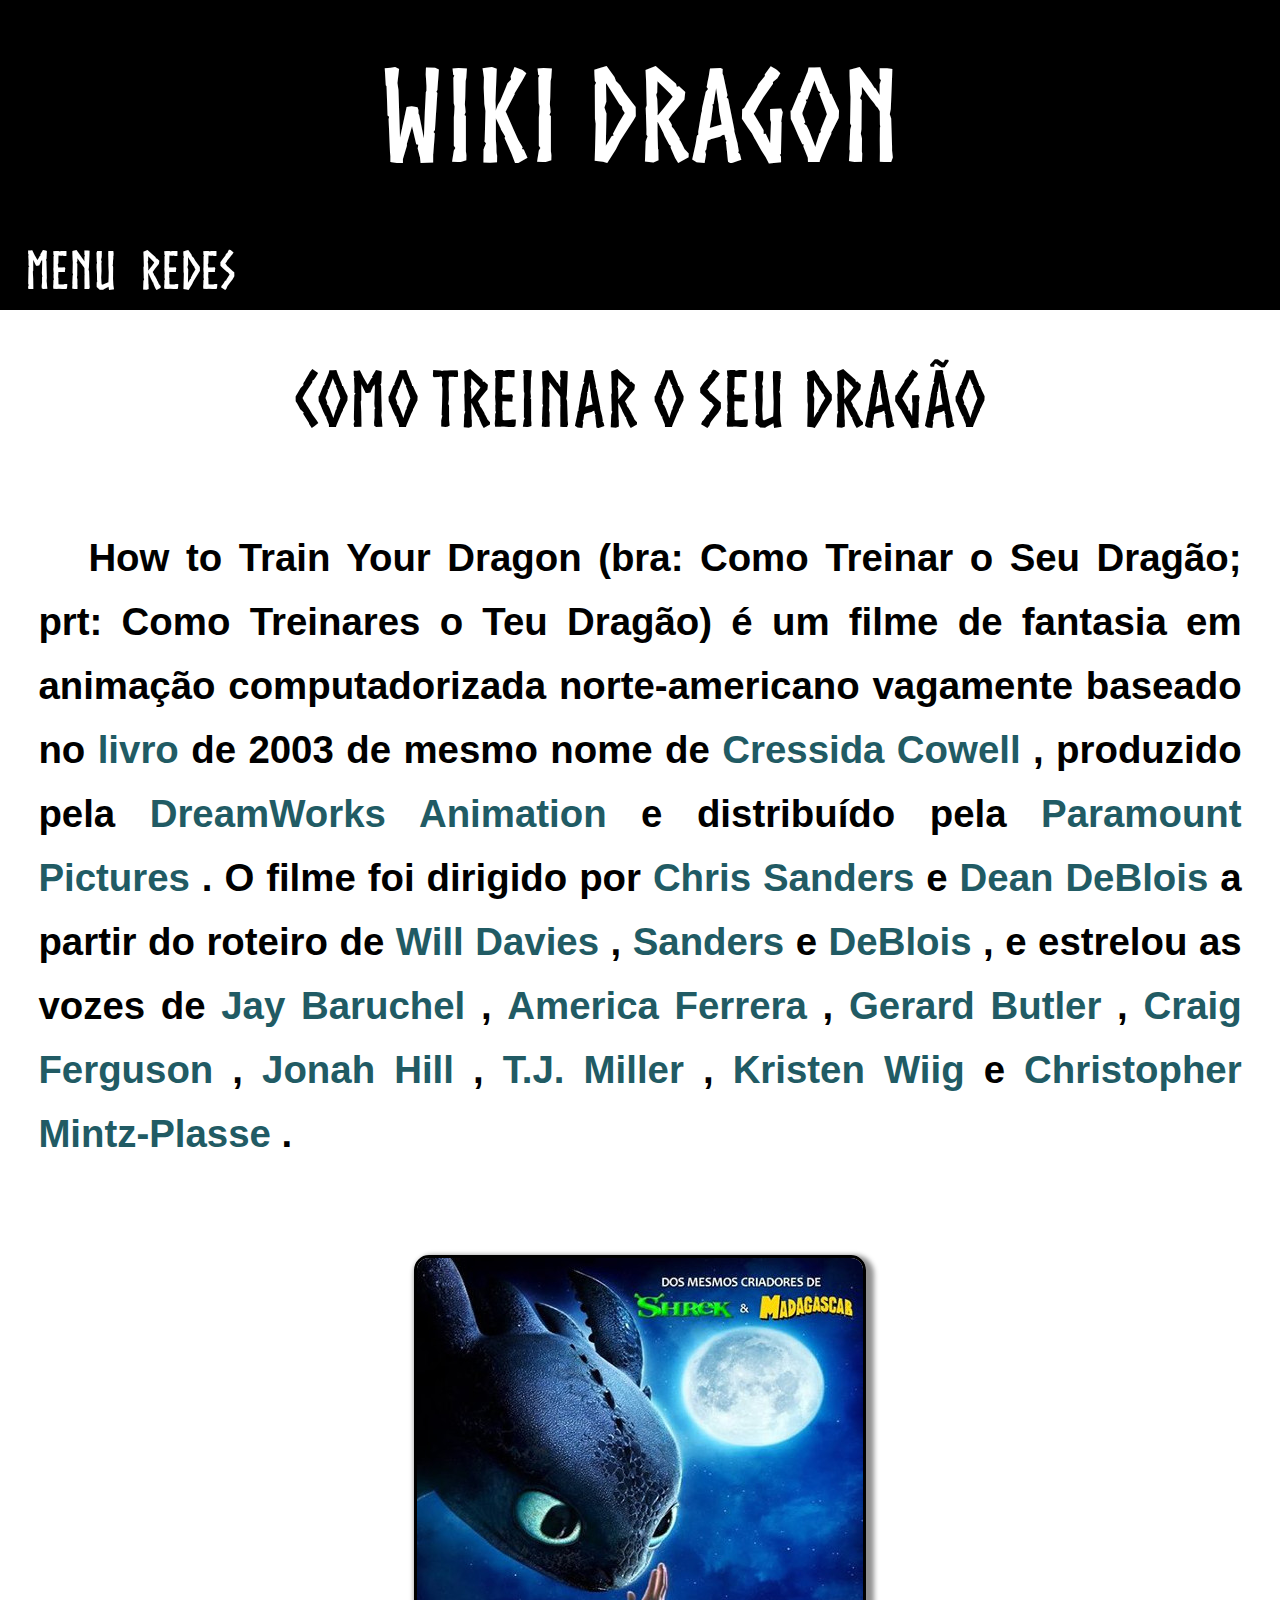
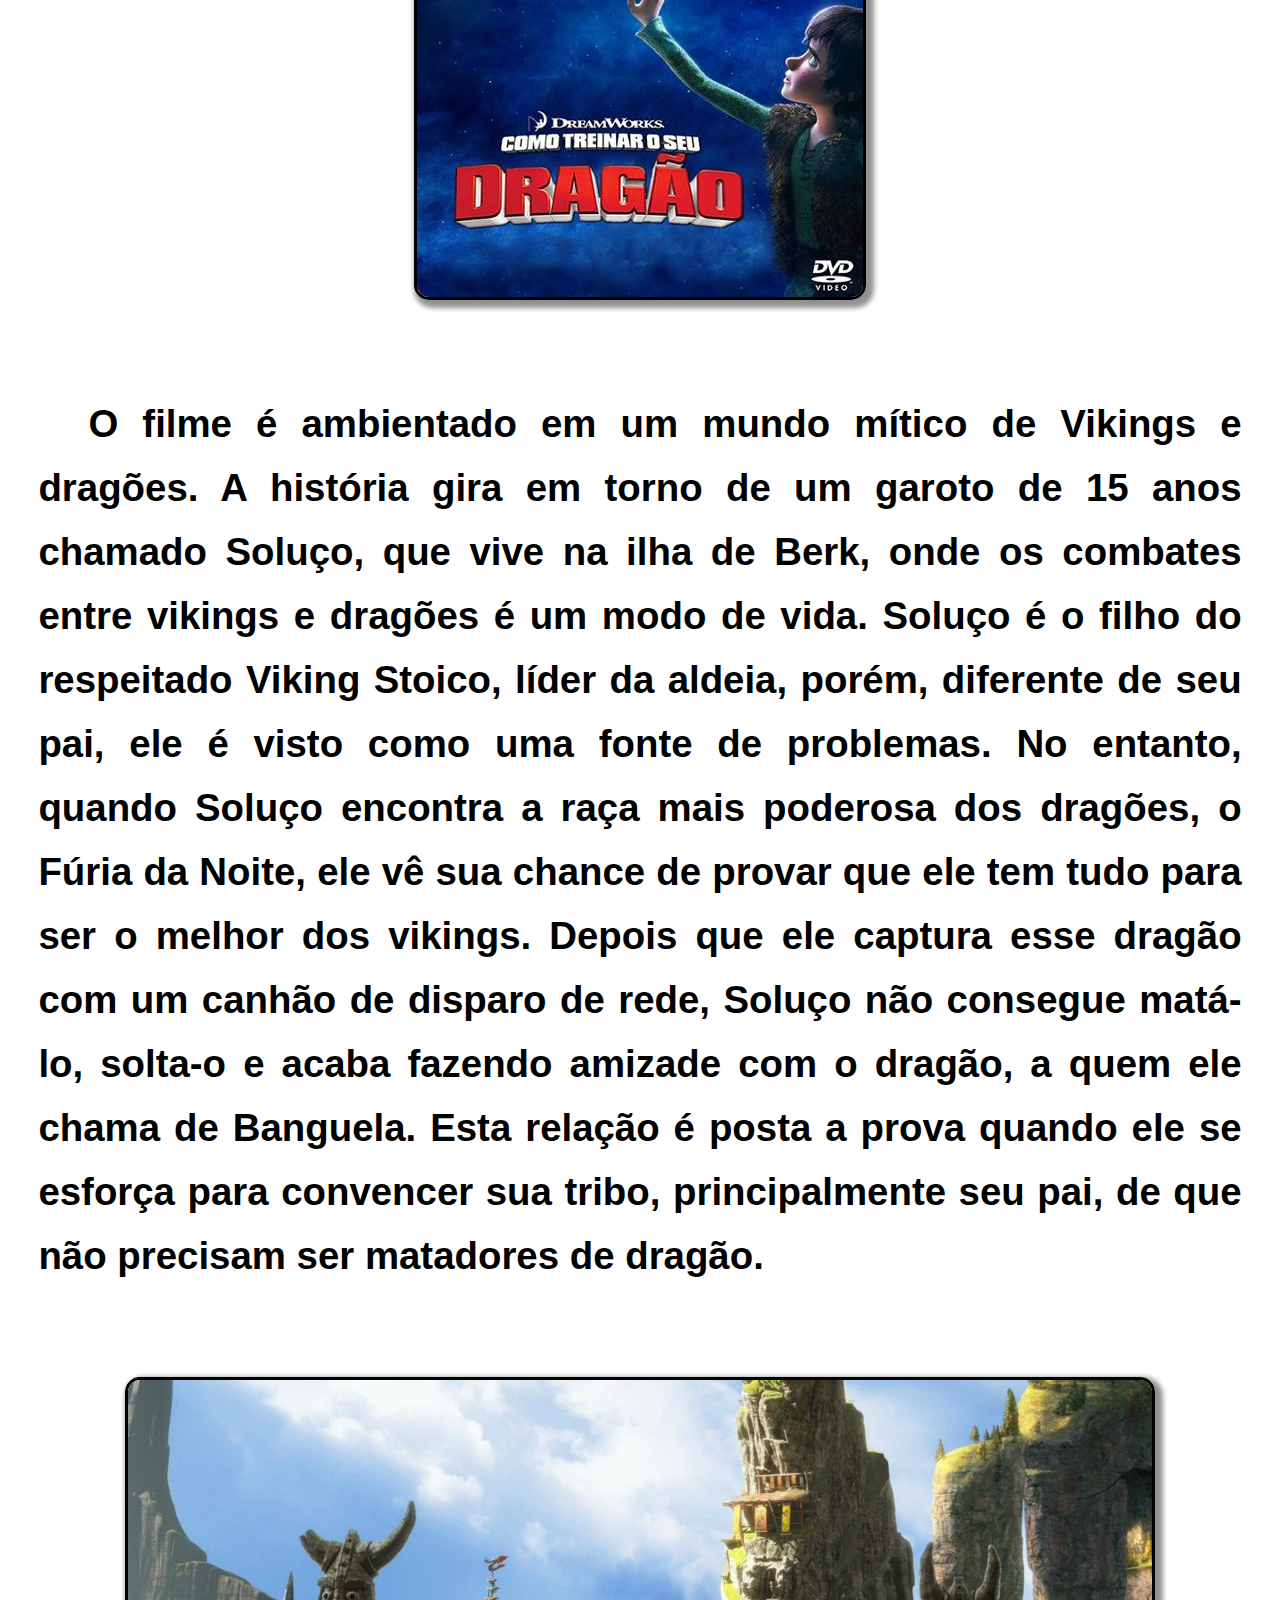
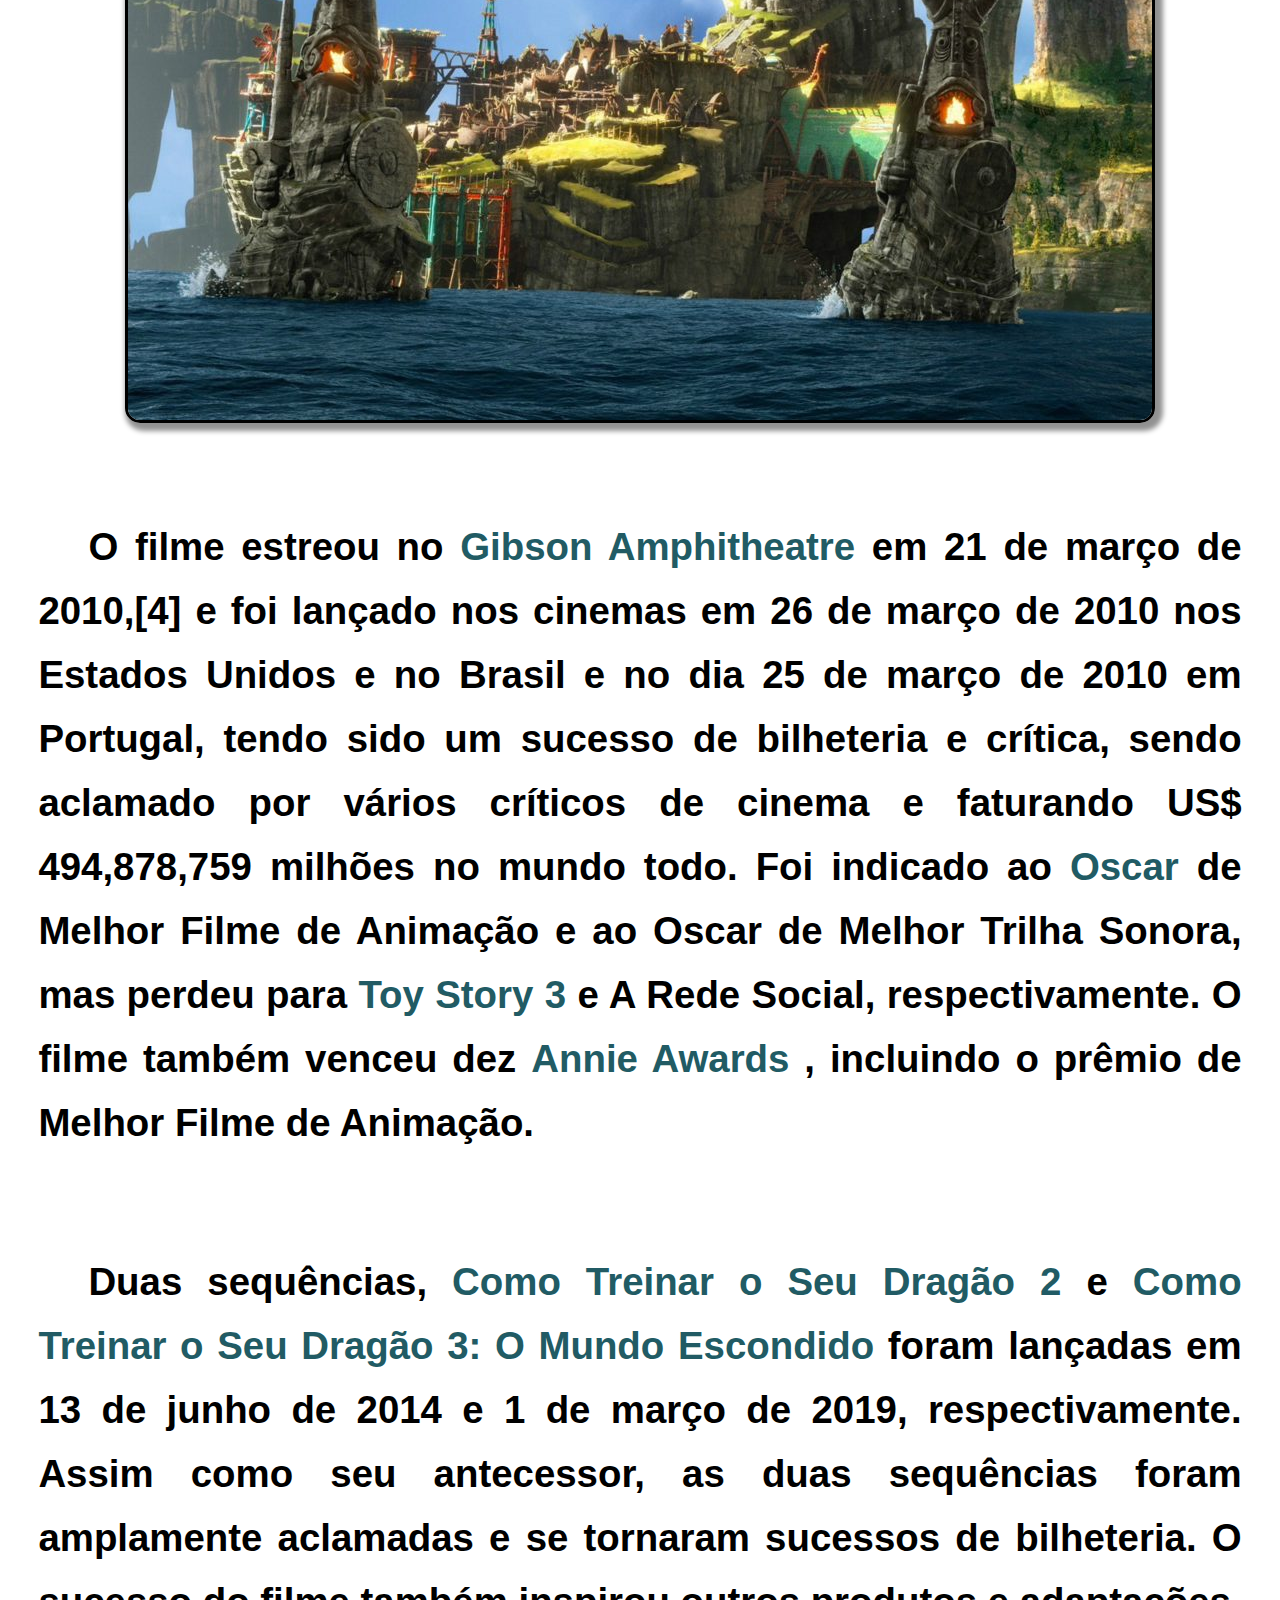
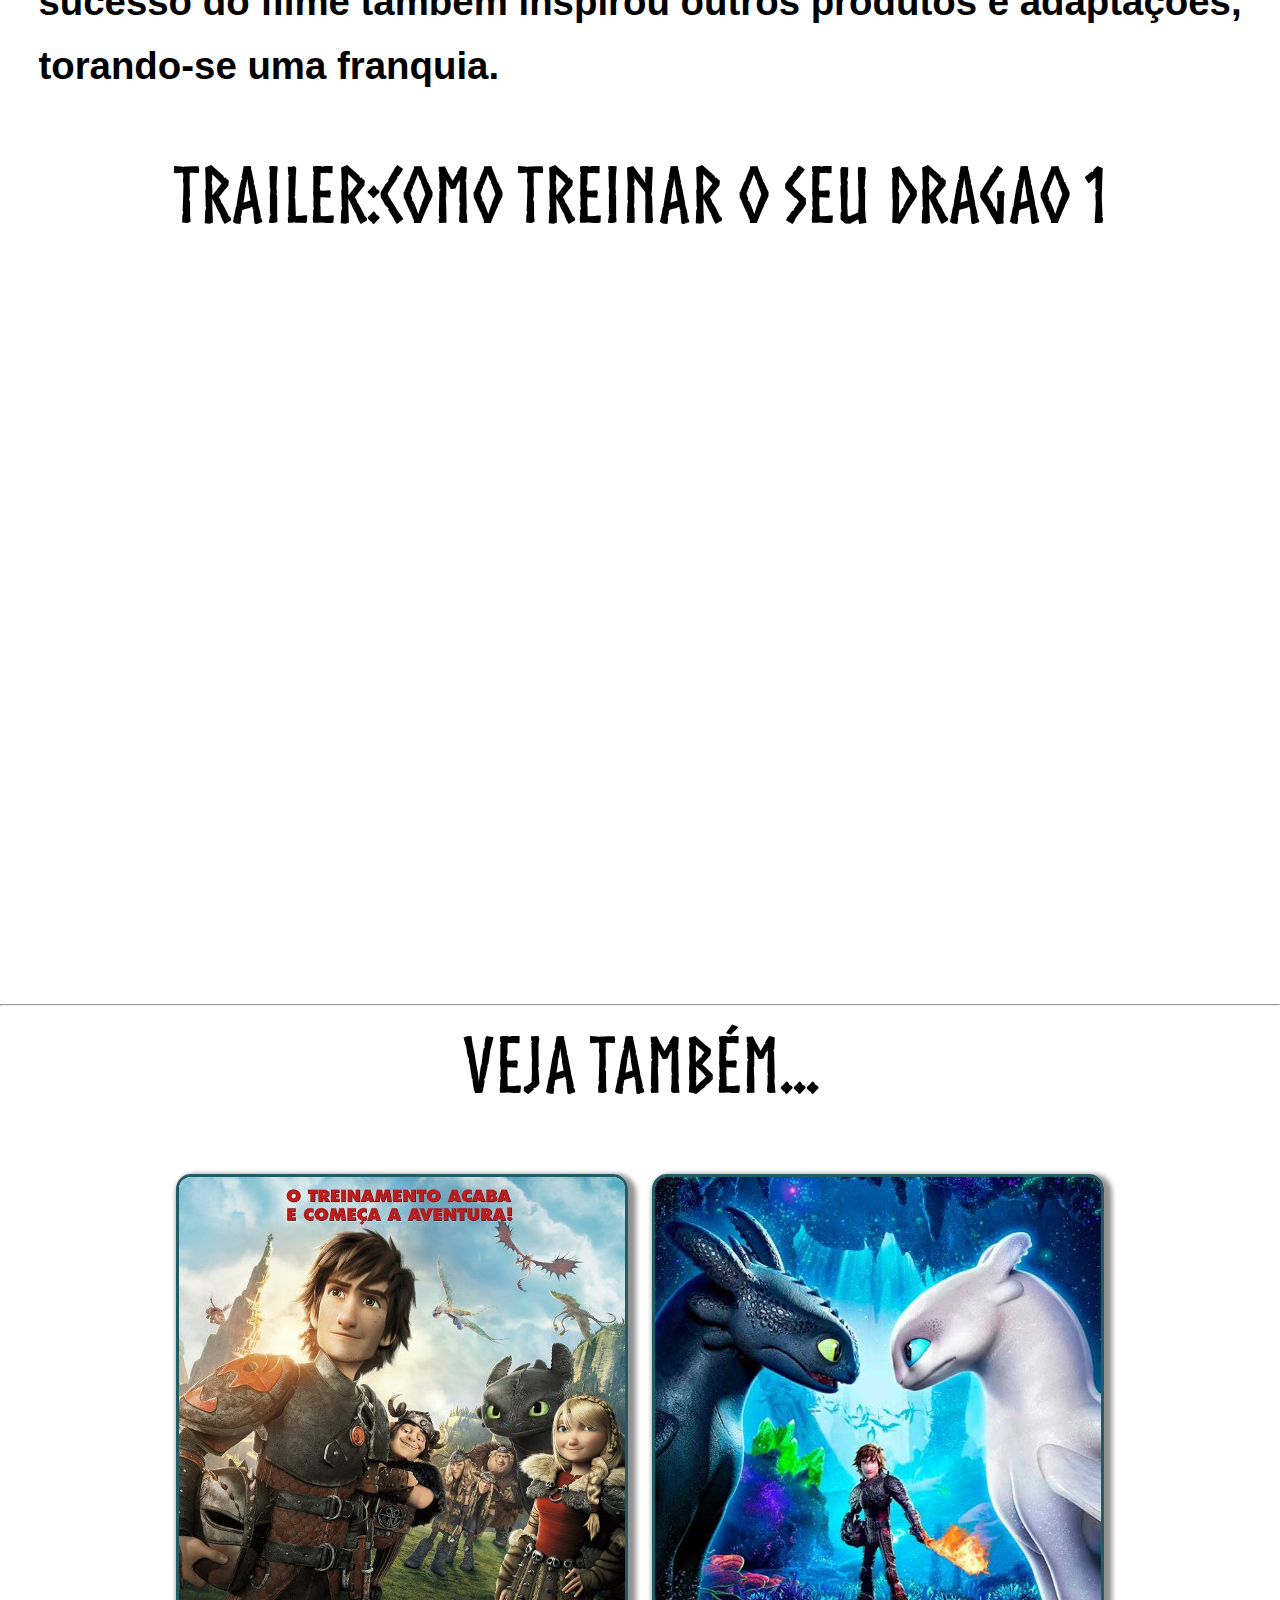
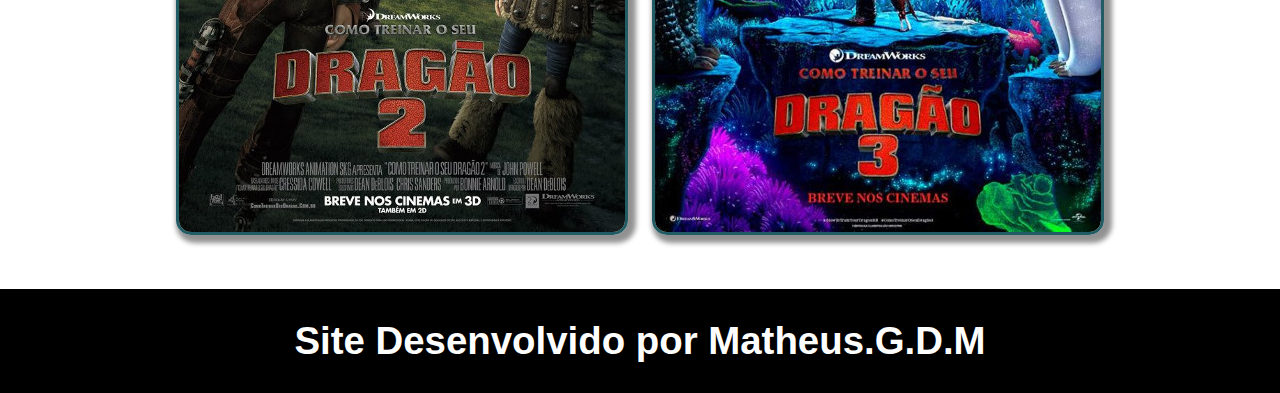
==== index.html @ bde4d132 "atualização" ====
<!DOCTYPE html>
<html lang="en">

<head>
    <meta charset="UTF-8">
    <meta name="viewport" content="width=device-width, initial-scale=1.0">
    <title>Wiki Dragão</title>
    <link rel="shortcut icon" href="src/imagens/favicon.ico" type="image/x-icon">
    <link rel="stylesheet" href="src/css/estilohome.css">
</head>

<body>
    <header>
        <h1 class="titulo">Wiki Dragon</h1>
        <nav>
            <a href="http://" target="_blank">Menu</a>
            <a href="http://" target="_blank">Redes</a>
        </nav>
    </header>
    <main>
        <section>
            <h1>Como Treinar o Seu Dragão </h1>
            <p>
                How to Train Your Dragon (bra: Como Treinar o Seu Dragão; prt: Como Treinares o Teu Dragão) é um filme de fantasia em animação computadorizada norte-americano vagamente baseado no
                <strong>
                    <a href="https://pt.wikipedia.org/wiki/How_to_Train_Your_Dragon_(livro)" target="_blank">
                    livro
                    </a>
                </strong>
                de 2003 de mesmo nome de 
                <strong>
                    <a href="https://pt.wikipedia.org/wiki/Cressida_Cowell" target="_blank">
                    Cressida Cowell
                    </a> 
                </strong>
                , produzido pela 
                <strong>
                    <a href="https://www.dreamworks.com/" target="_blank">
                    DreamWorks Animation
                    </a>
                </strong>
                e distribuído pela 
                <strong>
                    <a href="https://www.paramountpictures.com.br/" target="_blank">
                    Paramount Pictures
                    </a>
                </strong>
                . O filme foi dirigido por 
                <strong>
                    <a href="https://pt.wikipedia.org/wiki/Chris_Sanders" target="_blank">
                    Chris Sanders
                    </a>
                </strong>
                 e
                <strong>
                    <a href="https://pt.wikipedia.org/wiki/Dean_DeBlois" target="_blank">
                    Dean DeBlois
                    </a>
                </strong>
                a partir do roteiro de 
                <strong>
                    <a href="https://en.wikipedia.org/wiki/William_Davies_(screenwriter)" target="_blank">
                    Will Davies
                    </a>
                </strong>
                , 
                <strong>
                    <a href="https://pt.wikipedia.org/wiki/Chris_Sanders" target="_blank">
                    Sanders
                    </a>
                </strong>
                e 
                <strong>
                    <a href="https://pt.wikipedia.org/wiki/Dean_DeBlois" target="_blank">
                    DeBlois
                    </a>
                </strong>
                , e estrelou as vozes de 
                <strong>
                    <a href="https://pt.wikipedia.org/wiki/Jay_Baruchel" target="_blank">
                    Jay Baruchel
                    </a>
                </strong>
                , 
                <strong>
                    <a href="https://pt.wikipedia.org/wiki/America_Ferrera" target="_blank">
                    America Ferrera
                    </a>
                </strong>
                , 
                <strong>
                    <a href="https://pt.wikipedia.org/wiki/Gerard_Butler" target="_blank">
                    Gerard Butler
                    </a>
                </strong>
                , 
                <strong>
                    <a href="https://en.wikipedia.org/wiki/Craig_Ferguson" target="_blank">
                    Craig Ferguson
                    </a>
                </strong>
                , 
                <strong>
                    <a href="https://pt.wikipedia.org/wiki/Jonah_Hill
                    " target="_blank">
                    Jonah Hill
                    </a>
                </strong>
                , 
                <strong>
                    <a href="https://pt.wikipedia.org/wiki/T._J._Miller" target="_blank">
                    T.J. Miller
                    </a>
                </strong>
                ,
                <strong>
                    <a href="https://pt.wikipedia.org/wiki/Kristen_Wiig" target="_blank">
                    Kristen Wiig   
                    </a>
                </strong>
                e 
                <strong>
                    <a href="https://en.wikipedia.org/wiki/Christopher_Mintz-Plasse" target="_blank">
                    Christopher Mintz-Plasse  
                    </a>
                </strong>
                .
            </p>
            <picture class="capa1">
                <source media="(max-width:550px)" srcset="./src/imagens/capa1-130.jpg">
                <img src="./src/imagens/capa1.jpg" alt="">
            </picture>
            <p>
                O filme é ambientado em um mundo mítico de Vikings e dragões. A história gira em torno de um garoto de
                15 anos chamado Soluço, que vive na ilha de Berk, onde os combates entre vikings e dragões é um modo de
                vida. Soluço é o filho do respeitado Viking Stoico, líder da aldeia, porém, diferente de seu pai, ele é visto como uma fonte de problemas. No entanto, quando Soluço encontra a raça mais poderosa dos dragões, o Fúria da Noite, ele vê sua chance de provar que ele tem tudo para ser o melhor dos vikings. Depois que ele
                captura esse dragão com um canhão de disparo de rede, Soluço não consegue matá-lo, solta-o e acaba fazendo
                amizade com o dragão, a quem ele chama de Banguela. Esta relação é posta a prova quando ele se esforça para
                convencer sua tribo, principalmente seu pai, de que não precisam ser matadores de dragão.
            </p>
            <picture>
                <source media="(max-width:750px )" srcset="./src/imagens/BERK2-1024x640-tl.jpg">
                <source media="(max-width:1150px )" srcset="./src/imagens/BERK2-1024x640-tb.jpg">
                <img src="./src/imagens/BERK2-1024x640.jpg" alt="Berk">
            </picture>
            <p>
                O filme estreou no 
                <strong>
                    <a href="https://pt.wikipedia.org/wiki/Anfiteatro_Gibson" target="_blank">
                    Gibson Amphitheatre
                    </a>
                </strong> 
                em 21 de março de 2010,[4] e foi lançado nos cinemas em 26 de março de 2010 nos Estados Unidos e no Brasil e no dia 25 de março de 2010 em Portugal, tendo sido um sucesso de bilheteria e crítica, sendo aclamado por vários críticos de cinema e faturando US$ 494,878,759 milhões no mundo todo. Foi indicado ao 
                <strong>
                    <a href="https://pt.wikipedia.org/wiki/%C3%93scar" target="_blank">
                    Oscar
                    </a>
                </strong>
                de Melhor Filme de Animação e ao Oscar de Melhor Trilha Sonora, mas perdeu para 
                <strong>
                    <a href="https://pt.wikipedia.org/wiki/Toy_Story_3" target="_blank">
                    Toy Story 3 
                    </a>
                </strong> 
                e A Rede Social, respectivamente. O filme também venceu dez 
                <strong>
                    <a href="https://pt.wikipedia.org/wiki/Pr%C3%AAmios_Annie" target="_blank">
                    Annie Awards
                    </a>
                </strong>
                , incluindo o prêmio de Melhor Filme de Animação.
            </p>
            <br>
            <p>
                Duas sequências, 
                <strong>
                    <a href="./pagina1/index.html">
                    Como Treinar o Seu Dragão 2
                    </a>
                </strong> 
                e 
                <strong>
                    <a href="./pagina2/index.html">
                    Como Treinar o Seu Dragão 3: O Mundo Escondido
                    </a>
                </strong> 
                foram lançadas em 13 de junho de 2014 e 1 de março de 2019, respectivamente. Assim como seu antecessor, as duas sequências foram amplamente aclamadas e se tornaram sucessos de bilheteria. O sucesso do filme também inspirou outros produtos e adaptações, torando-se uma franquia.
            </p>
            <h2>Trailer:Como Treinar o Seu Dragao 1</h2>
            <div class="conteiner">
                <iframe class="video" width="860" height="515" src="https://www.youtube.com/embed/ahwG0hgCoqE" title="YouTube video player" frameborder="0"
                allow="accelerometer; autoplay; clipboard-write; encrypted-media; gyroscope; picture-in-picture; web-share"allowfullscreen>
                </iframe>
            </div>
        </section>
        <aside>
            <hr>
            <h2>Veja também...</h2>
            <a class="extra" href="./pagina1/index.html">
                <picture>
                    <source media="(max-width:900px)" srcset="./src/imagens/capa2-130.jpg">
                    <img src="./src/imagens/capa2.jpg" alt="capa como-treinar-o-seu-dragao02">
                </picture>
            </a>
            <a class="extra" href="./pagina2/index.html">
                <picture>
                    <source media="(max-width:900px )" srcset="./src/imagens/capa3-130.jpg">
                    <img src="./src/imagens/capa3.jpg" alt="capa como-treinar-o-seu-dragao-3">
                </picture>
            </a>
        </aside>
    </main>
    <footer>
        Site Desenvolvido por <a href="https://github.com/matheus369k" target="_blank">Matheus.G.D.M</a>
    </footer>
</body>

</html>
---- src/css/estilohome.css ----
*{
    margin: auto;
    padding: 0px;
    box-sizing:0px;
}

@font-face {
    font-family: font1;
    src: url('../fontes/NorseBold-2Kge.otf')format(opentype);
}

@font-face {
    font-family: font2;
    src: url('../fontes/PR\ Viking.ttf')format(opentype);
}

@font-face {
    font-family: font3;
    src: url('../fontes/VIKING-N.TTF') format(opentype);
}

body{
    font-weight:600;
    font-family: Arial, Helvetica, sans-serif;
}

h1,
h2,
header{
   font-family:'font1', 'font2', 'font3';
}

header{
    background-color: black;
}

h1.titulo{
    font-weight: 900;
    color: white;
    padding: 50px;
    font-size: 10vw;
    text-align: center;
}

nav{
    display: inline-block;
    padding: 15px;
}

nav > a{
    border-radius: 15px;
    padding: 10px;
    text-decoration: none;
    color: white;
    font-size: 4vw;
}

nav > a:hover{
    background-color: rgba(255, 255, 255, 0.432);
}

h1{
    font-size: 6vw;
    padding: 50px;
    text-align: center;
}

main{
    text-align: center;
}

p{
    padding: 3%;
    line-height: 5vw;
    text-align: justify;
    text-indent: 50px;
    font-size: 3vw;
}

a.extra{
    display: inline-block;
}

img{
    border-radius: 15px;
    box-shadow: 4px 4px 5px 4px  rgba(0, 0, 0, 0.432);
    margin: 50px 10px;
    border: 3px solid;
}

strong > a:hover{
    color: rgb(55, 16, 96);
    text-decoration: underline;
}

img:hover{
    transform: scale(1.02);
}

h2{
    padding: 20px 0px;
    font-size: 6vw;
}

.conteiner{
    padding: 20px;
    position: relative;
    padding-bottom: 57%;
}

.video{
    position: absolute;
    top: 5%;
    left: 5%;
    width: 90%;
    height: 90%;
}

a{
    color: rgb(33, 91, 100);
    text-decoration: none;
}

footer{
    text-align: justify;
    font-size: 3vw;
    padding: 30px 0px;
    text-align: center;
    color: white;
    background-color: black;
}

footer > a{
    color: white;
    text-decoration: none;
}

footer > a:hover{
    border-radius: 15px;
    padding: 20px;
    background-color: rgba(255, 255, 255, 0.336);
}
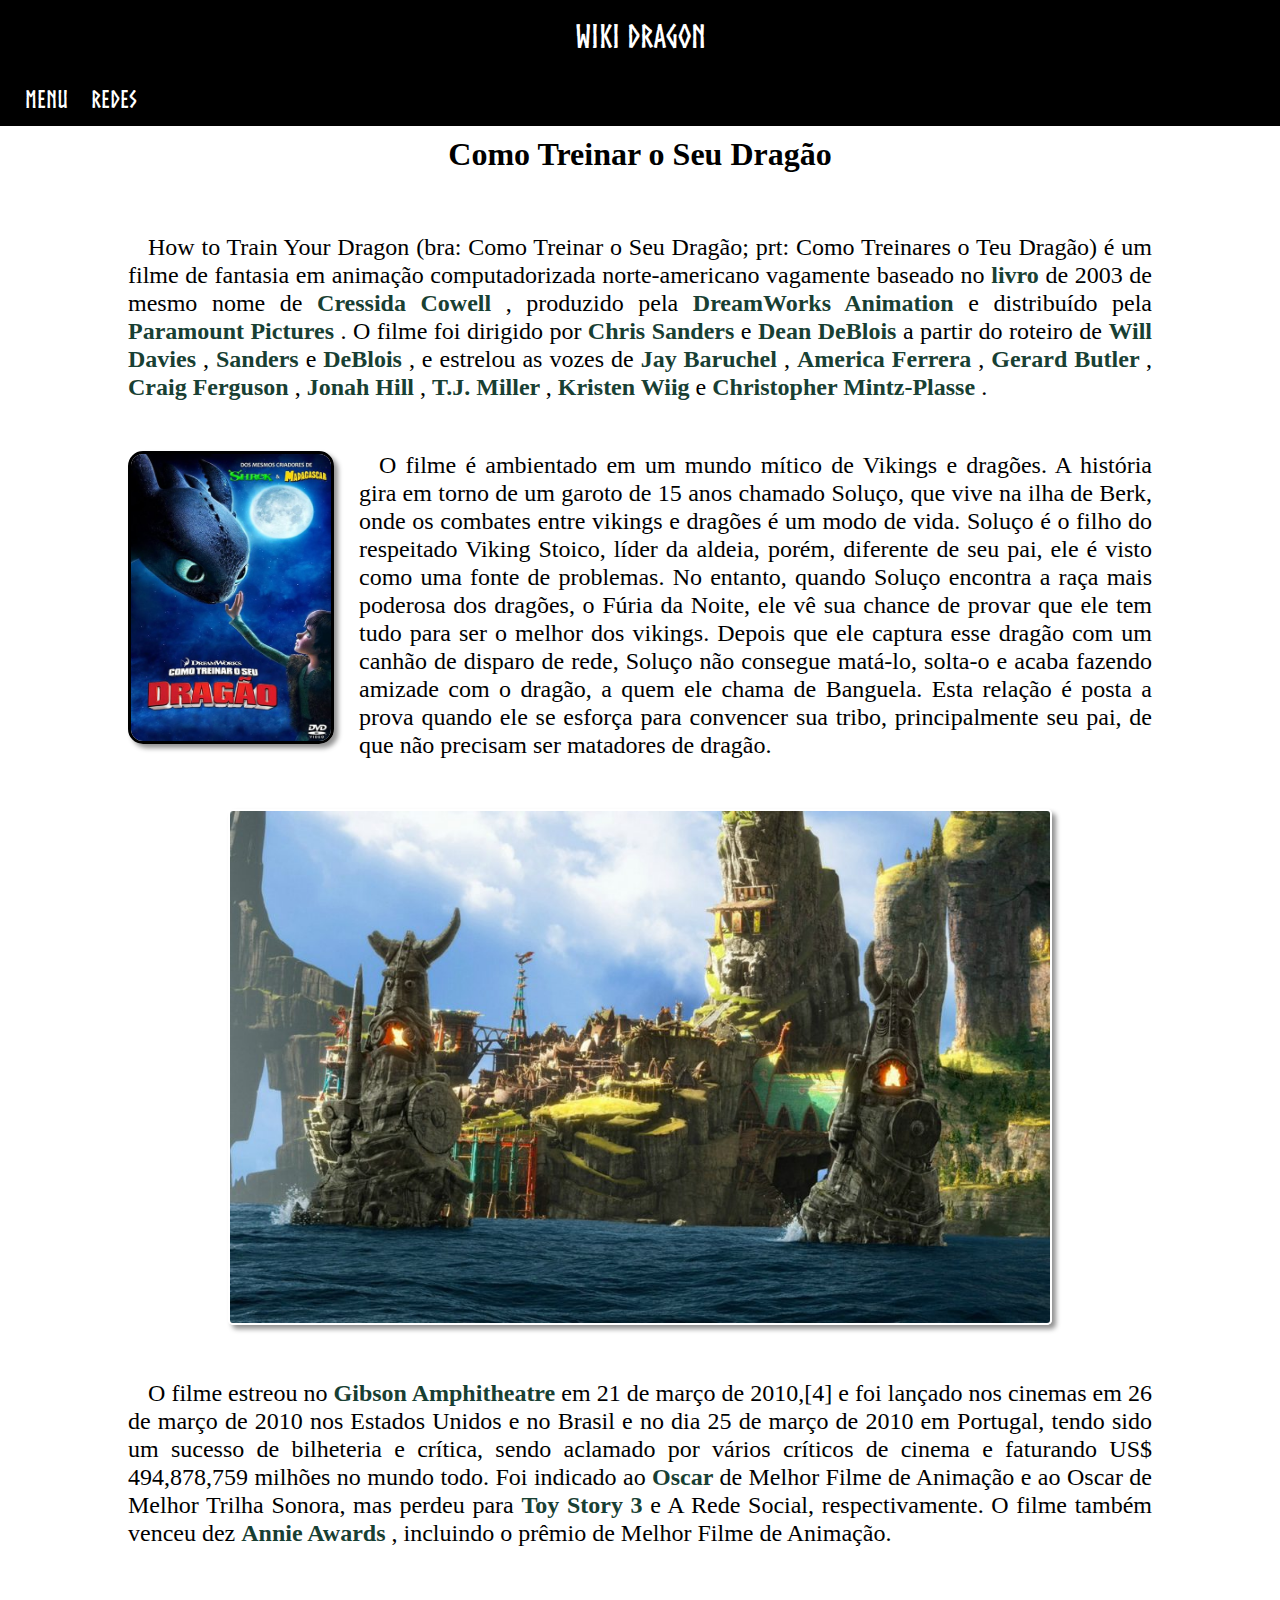
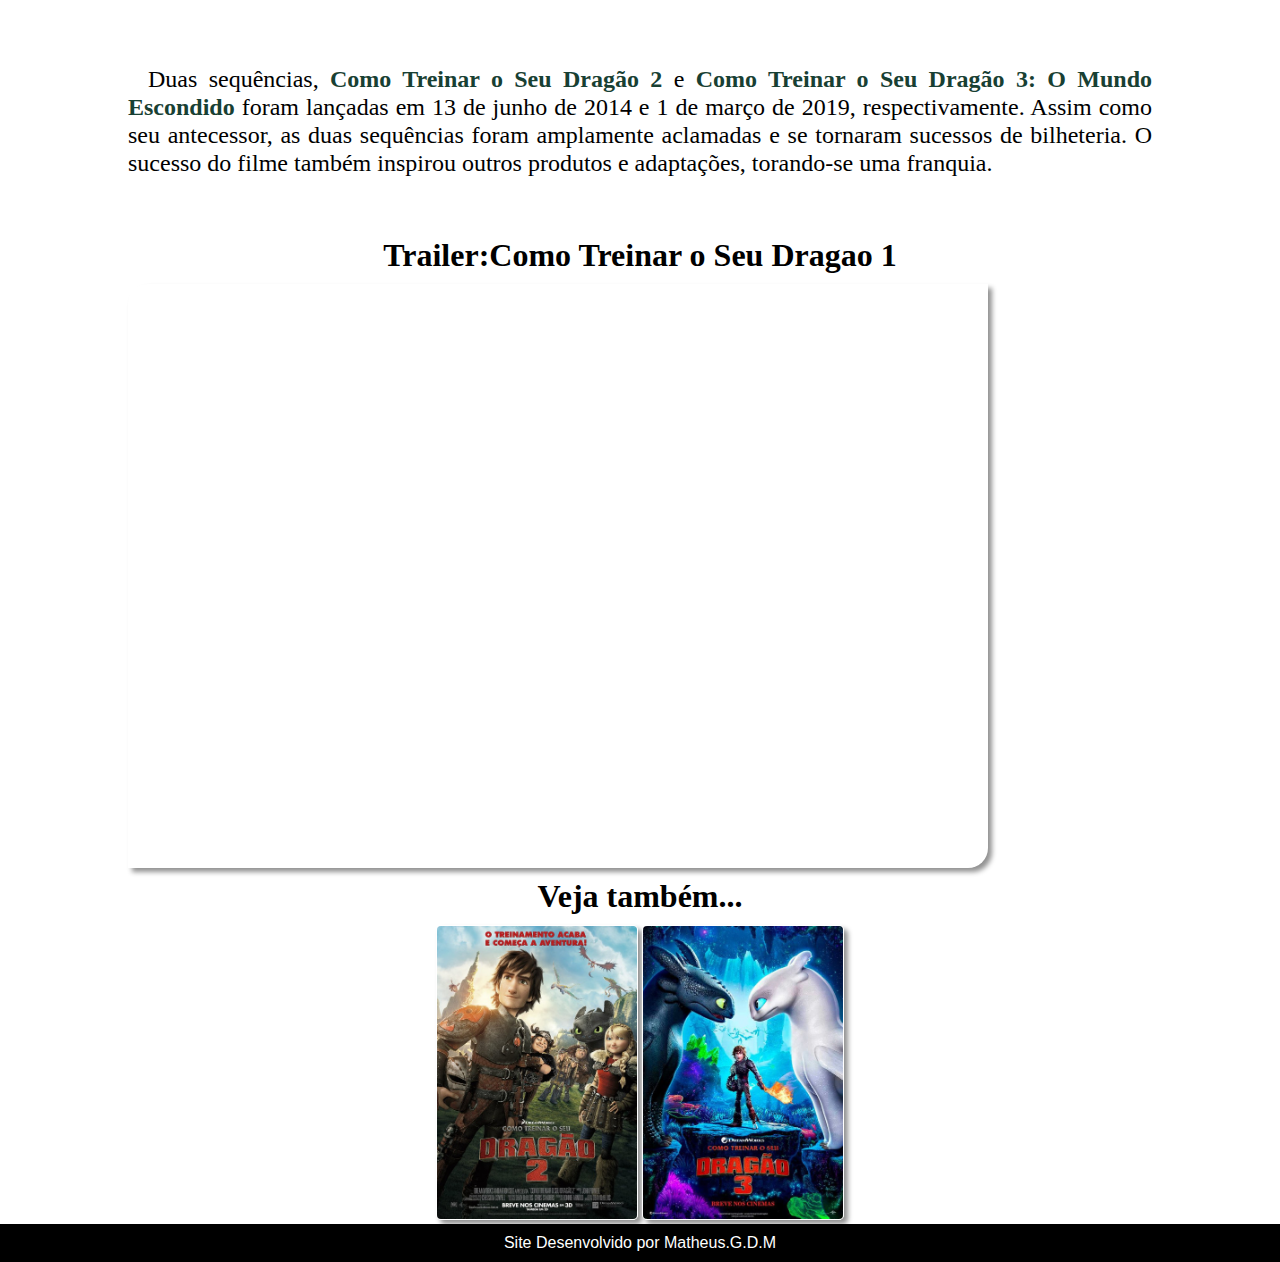
==== commit b3bb41f4: "atualizado 29/09..." ====
--- a/index.html
+++ b/index.html
@@ -13,13 +13,13 @@
     <header>
         <h1 class="titulo">Wiki Dragon</h1>
         <nav>
-            <a href="http://" target="_blank">Menu</a>
-            <a href="http://" target="_blank">Redes</a>
+            <a href="#" target="_blank">Menu</a>
+            <a href="#" target="_blank">Redes</a>
         </nav>
     </header>
     <main>
         <section>
-            <h1>Como Treinar o Seu Dragão </h1>
+            <h2>Como Treinar o Seu Dragão </h2>
             <p>
                 How to Train Your Dragon (bra: Como Treinar o Seu Dragão; prt: Como Treinares o Teu Dragão) é um filme de fantasia em animação computadorizada norte-americano vagamente baseado no
                 <strong>
@@ -128,7 +128,7 @@
             </p>
             <picture class="capa1">
                 <source media="(max-width:550px)" srcset="./src/imagens/capa1-130.jpg">
-                <img src="./src/imagens/capa1.jpg" alt="">
+                <img src="./src/imagens/capa1.jpg" alt="Capa do filme">
             </picture>
             <p>
                 O filme é ambientado em um mundo mítico de Vikings e dragões. A história gira em torno de um garoto de
@@ -138,7 +138,7 @@
                 amizade com o dragão, a quem ele chama de Banguela. Esta relação é posta a prova quando ele se esforça para
                 convencer sua tribo, principalmente seu pai, de que não precisam ser matadores de dragão.
             </p>
-            <picture>
+            <picture class="big_img">
                 <source media="(max-width:750px )" srcset="./src/imagens/BERK2-1024x640-tl.jpg">
                 <source media="(max-width:1150px )" srcset="./src/imagens/BERK2-1024x640-tb.jpg">
                 <img src="./src/imagens/BERK2-1024x640.jpg" alt="Berk">
@@ -193,7 +193,7 @@
                 </iframe>
             </div>
         </section>
-        <aside>
+        <aside class="container_extra">
             <hr>
             <h2>Veja também...</h2>
             <a class="extra" href="./pagina1/index.html">
--- a/src/css/estilohome.css
+++ b/src/css/estilohome.css
@@ -1,7 +1,9 @@
 *{
-    margin: auto;
+    margin: 0;
     padding: 0px;
     box-sizing:0px;
+    border: none;
+    text-decoration: none;
 }
 
 @font-face {
@@ -20,25 +22,22 @@
 }
 
 body{
-    font-weight:600;
+    height: 100vh;
+    width: auto;
+    font-size: 1em;
     font-family: Arial, Helvetica, sans-serif;
 }
 
-h1,
-h2,
 header{
    font-family:'font1', 'font2', 'font3';
-}
-
-header{
     background-color: black;
 }
 
-h1.titulo{
+.titulo{
     font-weight: 900;
     color: white;
-    padding: 50px;
-    font-size: 10vw;
+    padding: 20px;
+    font-size: 2em;
     text-align: center;
 }
 
@@ -47,45 +46,70 @@
     padding: 15px;
 }
 
-nav > a{
+nav a{
     border-radius: 15px;
     padding: 10px;
     text-decoration: none;
     color: white;
-    font-size: 4vw;
+    font-size: 1.5em;
 }
 
-nav > a:hover{
+nav  a:hover{
     background-color: rgba(255, 255, 255, 0.432);
 }
 
-h1{
-    font-size: 6vw;
-    padding: 50px;
+main{
+    overflow: hidden;
+    padding: 0 3%;
+    max-width: 1024px;
+    background-color: white;
+    text-align: center;
+    font-family:'font3';
+
+    width: 100%;
+    margin: auto;
+}
+
+@media ( max-width: 1024px) {
+    main {
+        width: auto;
+    }
+}
+
+.title_content{
+    font-size: 2em;
     text-align: center;
 }
 
-main{
-    text-align: center;
+p {
+    margin: 50px auto;
+    line-height: 28px;
+    text-align: justify;
+    text-indent: 20px;
+    font-size: 1.5em;
 }
 
-p{
-    padding: 3%;
-    line-height: 5vw;
-    text-align: justify;
-    text-indent: 50px;
-    font-size: 3vw;
+a {
+    color: rgb(24, 64, 51);
 }
 
-a.extra{
-    display: inline-block;
+.capa1 img{
+    float: left;
+    max-width: 200px;
+    border-radius: 15px;
+    box-shadow: 4px 4px 5px rgba(0, 0, 0, 0.432);
+    margin-right: 25px;
+    margin-bottom: 25px;
+    border: 3px solid;
 }
 
-img{
-    border-radius: 15px;
-    box-shadow: 4px 4px 5px 4px  rgba(0, 0, 0, 0.432);
-    margin: 50px 10px;
-    border: 3px solid;
+.big_img img {
+    width: 80%;
+    border: 2px solid white;
+    border-radius: 5px;
+    
+    max-width: 1024px;
+    box-shadow: 4px 4px 5px rgba(0, 0, 0, 0.432);
 }
 
 strong > a:hover{
@@ -98,33 +122,56 @@
 }
 
 h2{
-    padding: 20px 0px;
-    font-size: 6vw;
+    padding: 10px 0px;
+    font-size: 2em;
 }
 
 .conteiner{
-    padding: 20px;
     position: relative;
     padding-bottom: 57%;
+    z-index: 0;
 }
 
 .video{
     position: absolute;
-    top: 5%;
-    left: 5%;
-    width: 90%;
-    height: 90%;
+    top: 0;
+    left: 0;
+    max-width: 100%;
+    height: 100%;
+    border-radius: 20px 0 20px 0; 
+    box-shadow: 4px 4px 5px rgba(0, 0, 0, 0.432);
 }
 
-a{
-    color: rgb(33, 91, 100);
-    text-decoration: none;
+.container_extra {
+    gap: 20%;
+    width: 100%;
+}
+
+@media ( max-width: 1024px ) {
+    .container_extra {
+        gap: 10%;
+    }
+}
+
+@media ( max-width: 443px) {
+    .container_extra{gap: 2%;}
+}
+
+.extra img {
+    border-radius: 5px;
+    border: 1px solid white;
+    box-shadow: 4px 4px 5px rgba(0, 0, 0, 0.432);
+    width: 200px;
+}
+
+@media ( max-width: 443px) {
+    .extra img{width: 100px;}
 }
 
 footer{
     text-align: justify;
-    font-size: 3vw;
-    padding: 30px 0px;
+    font-size: 1em;
+    padding: 10px 0px;
     text-align: center;
     color: white;
     background-color: black;
@@ -136,7 +183,5 @@
 }
 
 footer > a:hover{
-    border-radius: 15px;
-    padding: 20px;
-    background-color: rgba(255, 255, 255, 0.336);
+    color: brown;
 }
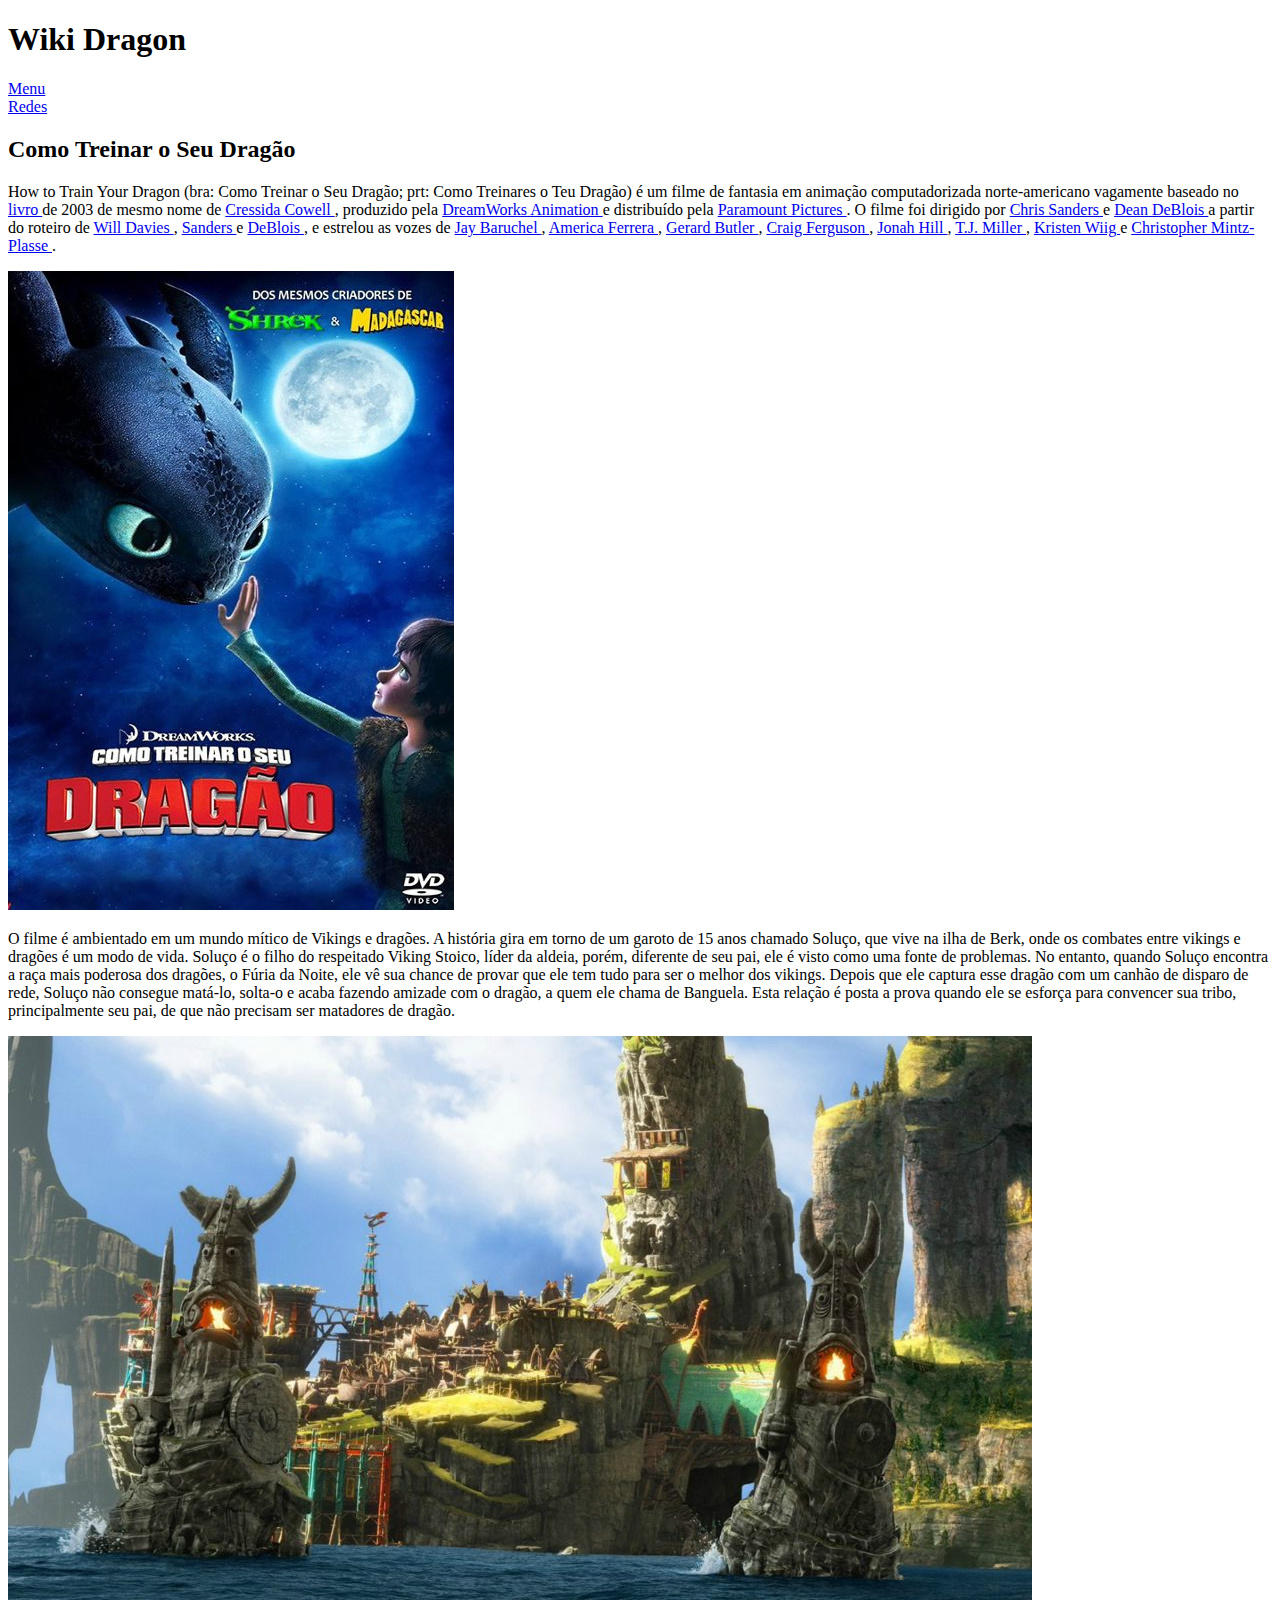
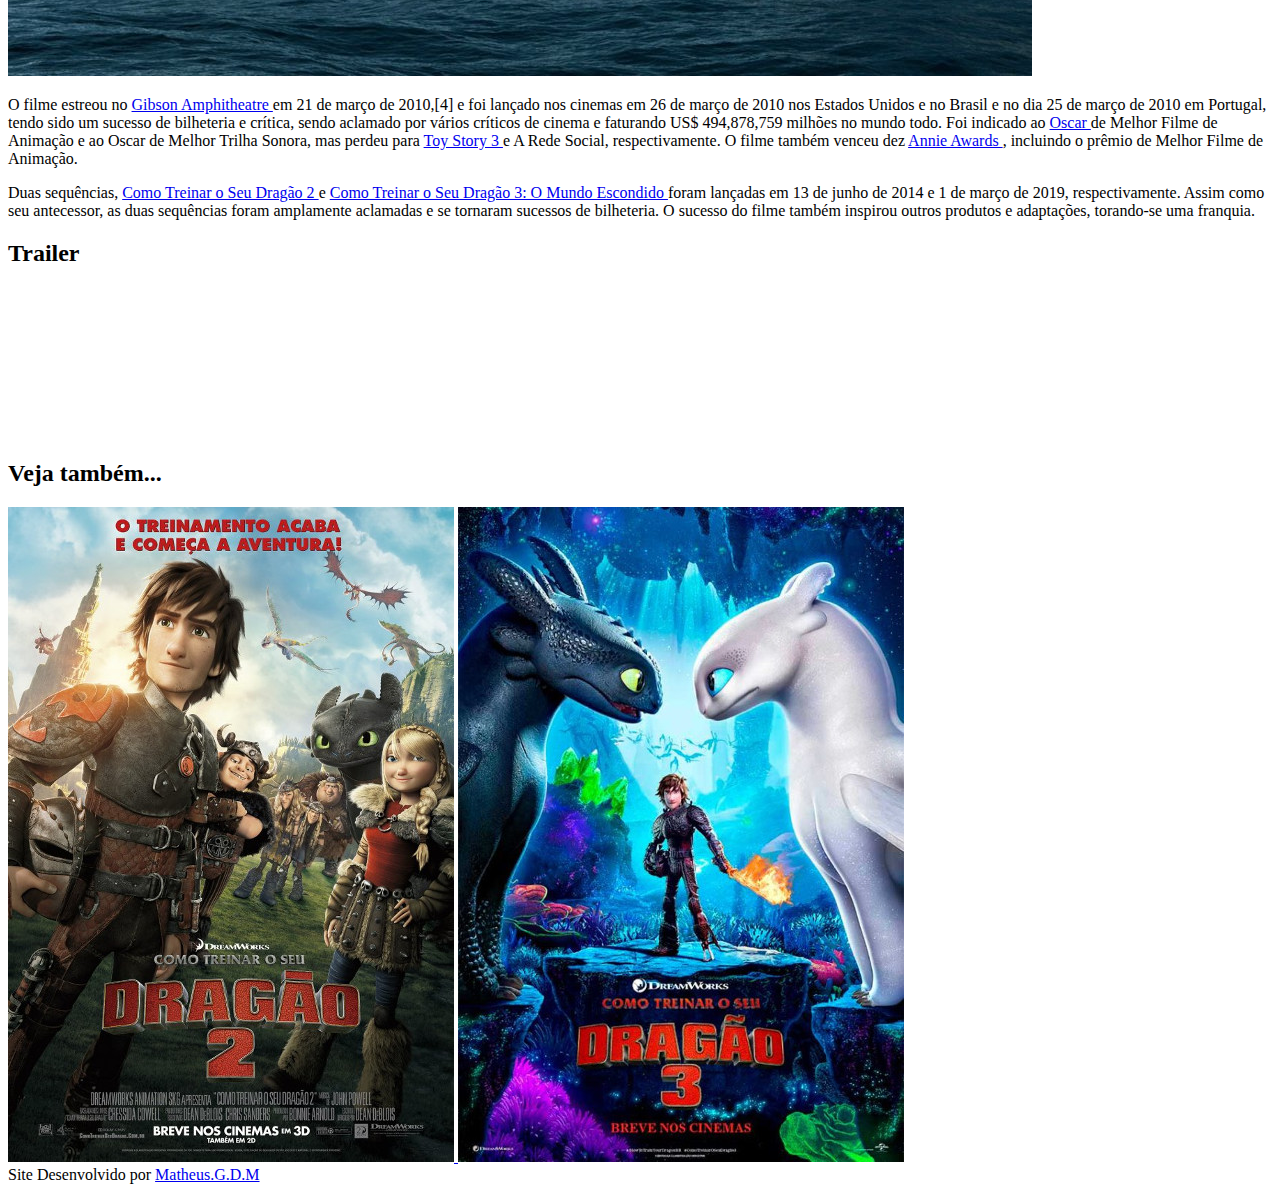
==== commit 77f6751f: "Renovação dos códigos do site:" ====
--- a/index.html
+++ b/index.html
@@ -1,212 +1,191 @@
 <!DOCTYPE html>
-<html lang="en">
+<html lang="pt-br">
 
 <head>
     <meta charset="UTF-8">
     <meta name="viewport" content="width=device-width, initial-scale=1.0">
-    <title>Wiki Dragão</title>
-    <link rel="shortcut icon" href="src/imagens/favicon.ico" type="image/x-icon">
-    <link rel="stylesheet" href="src/css/estilohome.css">
+
+    <title>
+        Wiki Dragão
+    </title>
+
+    <link 
+    rel="shortcut icon" 
+    href="src/imagens/favicon.ico" 
+    type="image/x-icon">
+    <link 
+    rel="stylesheet" 
+    href="src/css/index.css">
+
 </head>
 
 <body>
+
     <header>
-        <h1 class="titulo">Wiki Dragon</h1>
+
+        <h1 class="titulo">
+            Wiki Dragon
+        </h1>
+
         <nav>
-            <a href="#" target="_blank">Menu</a>
-            <a href="#" target="_blank">Redes</a>
+            <li>
+                <a
+                href="#"
+                target="_blank">
+                Menu
+                </a>
+            </li>
+            <li>
+                <a
+                href="#"
+                target="_blank">
+                Redes
+                </a>
+            </li>
         </nav>
+
     </header>
+
     <main>
-        <section>
-            <h2>Como Treinar o Seu Dragão </h2>
+
+        <article>
+            <h2>
+                Como Treinar o Seu Dragão
+            </h2>
             <p>
                 How to Train Your Dragon (bra: Como Treinar o Seu Dragão; prt: Como Treinares o Teu Dragão) é um filme de fantasia em animação computadorizada norte-americano vagamente baseado no
-                <strong>
-                    <a href="https://pt.wikipedia.org/wiki/How_to_Train_Your_Dragon_(livro)" target="_blank">
-                    livro
-                    </a>
-                </strong>
-                de 2003 de mesmo nome de 
-                <strong>
-                    <a href="https://pt.wikipedia.org/wiki/Cressida_Cowell" target="_blank">
-                    Cressida Cowell
-                    </a> 
-                </strong>
-                , produzido pela 
-                <strong>
-                    <a href="https://www.dreamworks.com/" target="_blank">
-                    DreamWorks Animation
-                    </a>
-                </strong>
-                e distribuído pela 
-                <strong>
-                    <a href="https://www.paramountpictures.com.br/" target="_blank">
-                    Paramount Pictures
-                    </a>
-                </strong>
-                . O filme foi dirigido por 
-                <strong>
-                    <a href="https://pt.wikipedia.org/wiki/Chris_Sanders" target="_blank">
-                    Chris Sanders
-                    </a>
-                </strong>
-                 e
-                <strong>
-                    <a href="https://pt.wikipedia.org/wiki/Dean_DeBlois" target="_blank">
-                    Dean DeBlois
-                    </a>
-                </strong>
-                a partir do roteiro de 
-                <strong>
-                    <a href="https://en.wikipedia.org/wiki/William_Davies_(screenwriter)" target="_blank">
-                    Will Davies
-                    </a>
-                </strong>
-                , 
-                <strong>
-                    <a href="https://pt.wikipedia.org/wiki/Chris_Sanders" target="_blank">
-                    Sanders
-                    </a>
-                </strong>
-                e 
-                <strong>
-                    <a href="https://pt.wikipedia.org/wiki/Dean_DeBlois" target="_blank">
-                    DeBlois
-                    </a>
-                </strong>
-                , e estrelou as vozes de 
-                <strong>
-                    <a href="https://pt.wikipedia.org/wiki/Jay_Baruchel" target="_blank">
-                    Jay Baruchel
-                    </a>
-                </strong>
-                , 
-                <strong>
-                    <a href="https://pt.wikipedia.org/wiki/America_Ferrera" target="_blank">
-                    America Ferrera
-                    </a>
-                </strong>
-                , 
-                <strong>
-                    <a href="https://pt.wikipedia.org/wiki/Gerard_Butler" target="_blank">
-                    Gerard Butler
-                    </a>
-                </strong>
-                , 
-                <strong>
-                    <a href="https://en.wikipedia.org/wiki/Craig_Ferguson" target="_blank">
-                    Craig Ferguson
-                    </a>
-                </strong>
-                , 
-                <strong>
-                    <a href="https://pt.wikipedia.org/wiki/Jonah_Hill
-                    " target="_blank">
-                    Jonah Hill
-                    </a>
-                </strong>
-                , 
-                <strong>
-                    <a href="https://pt.wikipedia.org/wiki/T._J._Miller" target="_blank">
-                    T.J. Miller
-                    </a>
-                </strong>
-                ,
-                <strong>
-                    <a href="https://pt.wikipedia.org/wiki/Kristen_Wiig" target="_blank">
-                    Kristen Wiig   
-                    </a>
-                </strong>
-                e 
-                <strong>
-                    <a href="https://en.wikipedia.org/wiki/Christopher_Mintz-Plasse" target="_blank">
-                    Christopher Mintz-Plasse  
-                    </a>
-                </strong>
-                .
+                <a 
+                href="https://pt.wikipedia.org/wiki/How_to_Train_Your_Dragon_(livro)" 
+                target="_blank"> livro
+                </a> de 2003 de mesmo nome de 
+                <a href="https://pt.wikipedia.org/wiki/Cressida_Cowell" 
+                target="_blank">Cressida Cowell
+                </a>, produzido pela
+                <a 
+                href="https://www.dreamworks.com/" 
+                target="_blank"> DreamWorks Animation
+                </a> e distribuído pela 
+                <a 
+                href="https://www.paramountpictures.com.br/" 
+                target="_blank"> Paramount Pictures
+                </a>. O filme foi dirigido por 
+                <a 
+                href="https://pt.wikipedia.org/wiki/Chris_Sanders" 
+                target="_blank"> Chris Sanders
+                </a> e
+                <a 
+                href="https://pt.wikipedia.org/wiki/Dean_DeBlois" 
+                target="_blank"> Dean DeBlois
+                </a> a partir do roteiro de
+                <a 
+                href="https://en.wikipedia.org/wiki/William_Davies_(screenwriter)" 
+                target="_blank"> Will Davies
+                </a>,
+                <a 
+                href="https://pt.wikipedia.org/wiki/Chris_Sanders" 
+                target="_blank"> Sanders
+                </a> e
+                <a 
+                href="https://pt.wikipedia.org/wiki/Dean_DeBlois" 
+                target="_blank"> DeBlois
+                </a>, e estrelou as vozes de
+                <a 
+                href="https://pt.wikipedia.org/wiki/Jay_Baruchel" 
+                target="_blank"> Jay Baruchel
+                </a>,
+                <a 
+                href="https://pt.wikipedia.org/wiki/America_Ferrera" 
+                target="_blank"> America Ferrera
+                </a>,
+                <a 
+                href="https://pt.wikipedia.org/wiki/Gerard_Butler" 
+                target="_blank"> Gerard Butler
+                </a>,
+                <a 
+                href="https://en.wikipedia.org/wiki/Craig_Ferguson" 
+                target="_blank"> Craig Ferguson
+                </a>,
+                <a 
+                href="https://pt.wikipedia.org/wiki/Jonah_Hill" 
+                target="_blank"> Jonah Hill
+                </a>,
+                <a 
+                href="https://pt.wikipedia.org/wiki/T._J._Miller" 
+                target="_blank"> T.J. Miller
+                </a>,
+                <a 
+                href="https://pt.wikipedia.org/wiki/Kristen_Wiig" 
+                target="_blank"> Kristen Wiig   
+                </a> e
+                <a 
+                href="https://en.wikipedia.org/wiki/Christopher_Mintz-Plasse" 
+                target="_blank"> Christopher Mintz-Plasse  
+                </a>.
             </p>
-            <picture class="capa1">
-                <source media="(max-width:550px)" srcset="./src/imagens/capa1-130.jpg">
-                <img src="./src/imagens/capa1.jpg" alt="Capa do filme">
-            </picture>
+            <img 
+            src="./src/imagens/capa1.jpg" 
+            alt="Capa do filme">
             <p>
-                O filme é ambientado em um mundo mítico de Vikings e dragões. A história gira em torno de um garoto de
-                15 anos chamado Soluço, que vive na ilha de Berk, onde os combates entre vikings e dragões é um modo de
-                vida. Soluço é o filho do respeitado Viking Stoico, líder da aldeia, porém, diferente de seu pai, ele é visto como uma fonte de problemas. No entanto, quando Soluço encontra a raça mais poderosa dos dragões, o Fúria da Noite, ele vê sua chance de provar que ele tem tudo para ser o melhor dos vikings. Depois que ele
-                captura esse dragão com um canhão de disparo de rede, Soluço não consegue matá-lo, solta-o e acaba fazendo
-                amizade com o dragão, a quem ele chama de Banguela. Esta relação é posta a prova quando ele se esforça para
-                convencer sua tribo, principalmente seu pai, de que não precisam ser matadores de dragão.
+                O filme é ambientado em um mundo mítico de Vikings e dragões. A história gira em torno de um garoto de 15 anos chamado Soluço, que vive na ilha de Berk, onde os combates entre vikings e dragões é um modo de vida. Soluço é o filho do respeitado Viking Stoico, líder da aldeia, porém, diferente de seu pai, ele é visto como uma fonte de problemas. No entanto, quando Soluço encontra a raça mais poderosa dos dragões, o Fúria da Noite, ele vê sua chance de provar que ele tem tudo para ser o melhor dos vikings. Depois que ele captura esse dragão com um canhão de disparo de rede, Soluço não consegue matá-lo, solta-o e acaba fazendo amizade com o dragão, a quem ele chama de Banguela. Esta relação é posta a prova quando ele se esforça para convencer sua tribo, principalmente seu pai, de que não precisam ser matadores de dragão.
             </p>
-            <picture class="big_img">
-                <source media="(max-width:750px )" srcset="./src/imagens/BERK2-1024x640-tl.jpg">
-                <source media="(max-width:1150px )" srcset="./src/imagens/BERK2-1024x640-tb.jpg">
-                <img src="./src/imagens/BERK2-1024x640.jpg" alt="Berk">
-            </picture>
+            <img 
+            src="./src/imagens/BERK2-1024x640.jpg" 
+            alt="Cena do filme">
             <p>
-                O filme estreou no 
-                <strong>
-                    <a href="https://pt.wikipedia.org/wiki/Anfiteatro_Gibson" target="_blank">
-                    Gibson Amphitheatre
-                    </a>
-                </strong> 
-                em 21 de março de 2010,[4] e foi lançado nos cinemas em 26 de março de 2010 nos Estados Unidos e no Brasil e no dia 25 de março de 2010 em Portugal, tendo sido um sucesso de bilheteria e crítica, sendo aclamado por vários críticos de cinema e faturando US$ 494,878,759 milhões no mundo todo. Foi indicado ao 
-                <strong>
-                    <a href="https://pt.wikipedia.org/wiki/%C3%93scar" target="_blank">
-                    Oscar
-                    </a>
-                </strong>
-                de Melhor Filme de Animação e ao Oscar de Melhor Trilha Sonora, mas perdeu para 
-                <strong>
-                    <a href="https://pt.wikipedia.org/wiki/Toy_Story_3" target="_blank">
-                    Toy Story 3 
-                    </a>
-                </strong> 
-                e A Rede Social, respectivamente. O filme também venceu dez 
-                <strong>
-                    <a href="https://pt.wikipedia.org/wiki/Pr%C3%AAmios_Annie" target="_blank">
-                    Annie Awards
-                    </a>
-                </strong>
-                , incluindo o prêmio de Melhor Filme de Animação.
+                O filme estreou no
+                <a 
+                href="https://pt.wikipedia.org/wiki/Anfiteatro_Gibson" 
+                target="_blank"> Gibson Amphitheatre
+                </a> em 21 de março de 2010,[4] e foi lançado nos cinemas em 26 de março de 2010 nos Estados Unidos e no Brasil e no dia 25 de março de 2010 em Portugal, tendo sido um sucesso de bilheteria e crítica, sendo aclamado por vários críticos de cinema e faturando US$ 494,878,759 milhões no mundo todo. Foi indicado ao
+                <a 
+                href="https://pt.wikipedia.org/wiki/%C3%93scar" 
+                target="_blank"> Oscar
+                </a> de Melhor Filme de Animação e ao Oscar de Melhor Trilha Sonora, mas perdeu para 
+                <a 
+                href="https://pt.wikipedia.org/wiki/Toy_Story_3" 
+                target="_blank"> Toy Story 3 
+                </a> e A Rede Social, respectivamente. O filme também venceu dez 
+                <a 
+                href="https://pt.wikipedia.org/wiki/Pr%C3%AAmios_Annie" 
+                target="_blank"> Annie Awards
+                </a>, incluindo o prêmio de Melhor Filme de Animação.
             </p>
-            <br>
             <p>
-                Duas sequências, 
-                <strong>
-                    <a href="./pagina1/index.html">
-                    Como Treinar o Seu Dragão 2
-                    </a>
-                </strong> 
-                e 
-                <strong>
-                    <a href="./pagina2/index.html">
-                    Como Treinar o Seu Dragão 3: O Mundo Escondido
-                    </a>
-                </strong> 
-                foram lançadas em 13 de junho de 2014 e 1 de março de 2019, respectivamente. Assim como seu antecessor, as duas sequências foram amplamente aclamadas e se tornaram sucessos de bilheteria. O sucesso do filme também inspirou outros produtos e adaptações, torando-se uma franquia.
+                Duas sequências,
+                <a href="./pagina1/index.html"> Como Treinar o Seu Dragão 2
+                </a> e
+                <a href="./pagina2/index.html"> Como Treinar o Seu Dragão 3: O Mundo Escondido
+                </a> foram lançadas em 13 de junho de 2014 e 1 de março de 2019, respectivamente. Assim como seu antecessor, as duas sequências foram amplamente aclamadas e se tornaram sucessos de bilheteria. O sucesso do filme também inspirou outros produtos e adaptações, torando-se uma franquia.
             </p>
-            <h2>Trailer:Como Treinar o Seu Dragao 1</h2>
+            <h2>
+                Trailer
+            </h2>
             <div class="conteiner">
-                <iframe class="video" width="860" height="515" src="https://www.youtube.com/embed/ahwG0hgCoqE" title="YouTube video player" frameborder="0"
-                allow="accelerometer; autoplay; clipboard-write; encrypted-media; gyroscope; picture-in-picture; web-share"allowfullscreen>
-                </iframe>
+                <iframe 
+                class="video"
+                src="https://www.youtube.com/embed/ahwG0hgCoqE" 
+                title="YouTube video player" 
+                frameborder="0"
+                >Error ao carregar o trailer</iframe>
             </div>
-        </section>
+        </article>
         <aside class="container_extra">
-            <hr>
-            <h2>Veja também...</h2>
-            <a class="extra" href="./pagina1/index.html">
-                <picture>
-                    <source media="(max-width:900px)" srcset="./src/imagens/capa2-130.jpg">
-                    <img src="./src/imagens/capa2.jpg" alt="capa como-treinar-o-seu-dragao02">
-                </picture>
+            <h2>
+                Veja também...
+            </h2>
+            <a 
+            class="extra" 
+            href="./pagina1/index.html">
+                <img 
+                src="./src/imagens/capa2.jpg" 
+                alt="Capa do 2 Filme">
             </a>
-            <a class="extra" href="./pagina2/index.html">
-                <picture>
-                    <source media="(max-width:900px )" srcset="./src/imagens/capa3-130.jpg">
-                    <img src="./src/imagens/capa3.jpg" alt="capa como-treinar-o-seu-dragao-3">
-                </picture>
+            <a 
+            class="extra" 
+            href="./pagina2/index.html">
+                <img 
+                src="./src/imagens/capa3.jpg" 
+                alt="Capa do 3 filme">
             </a>
         </aside>
     </main>
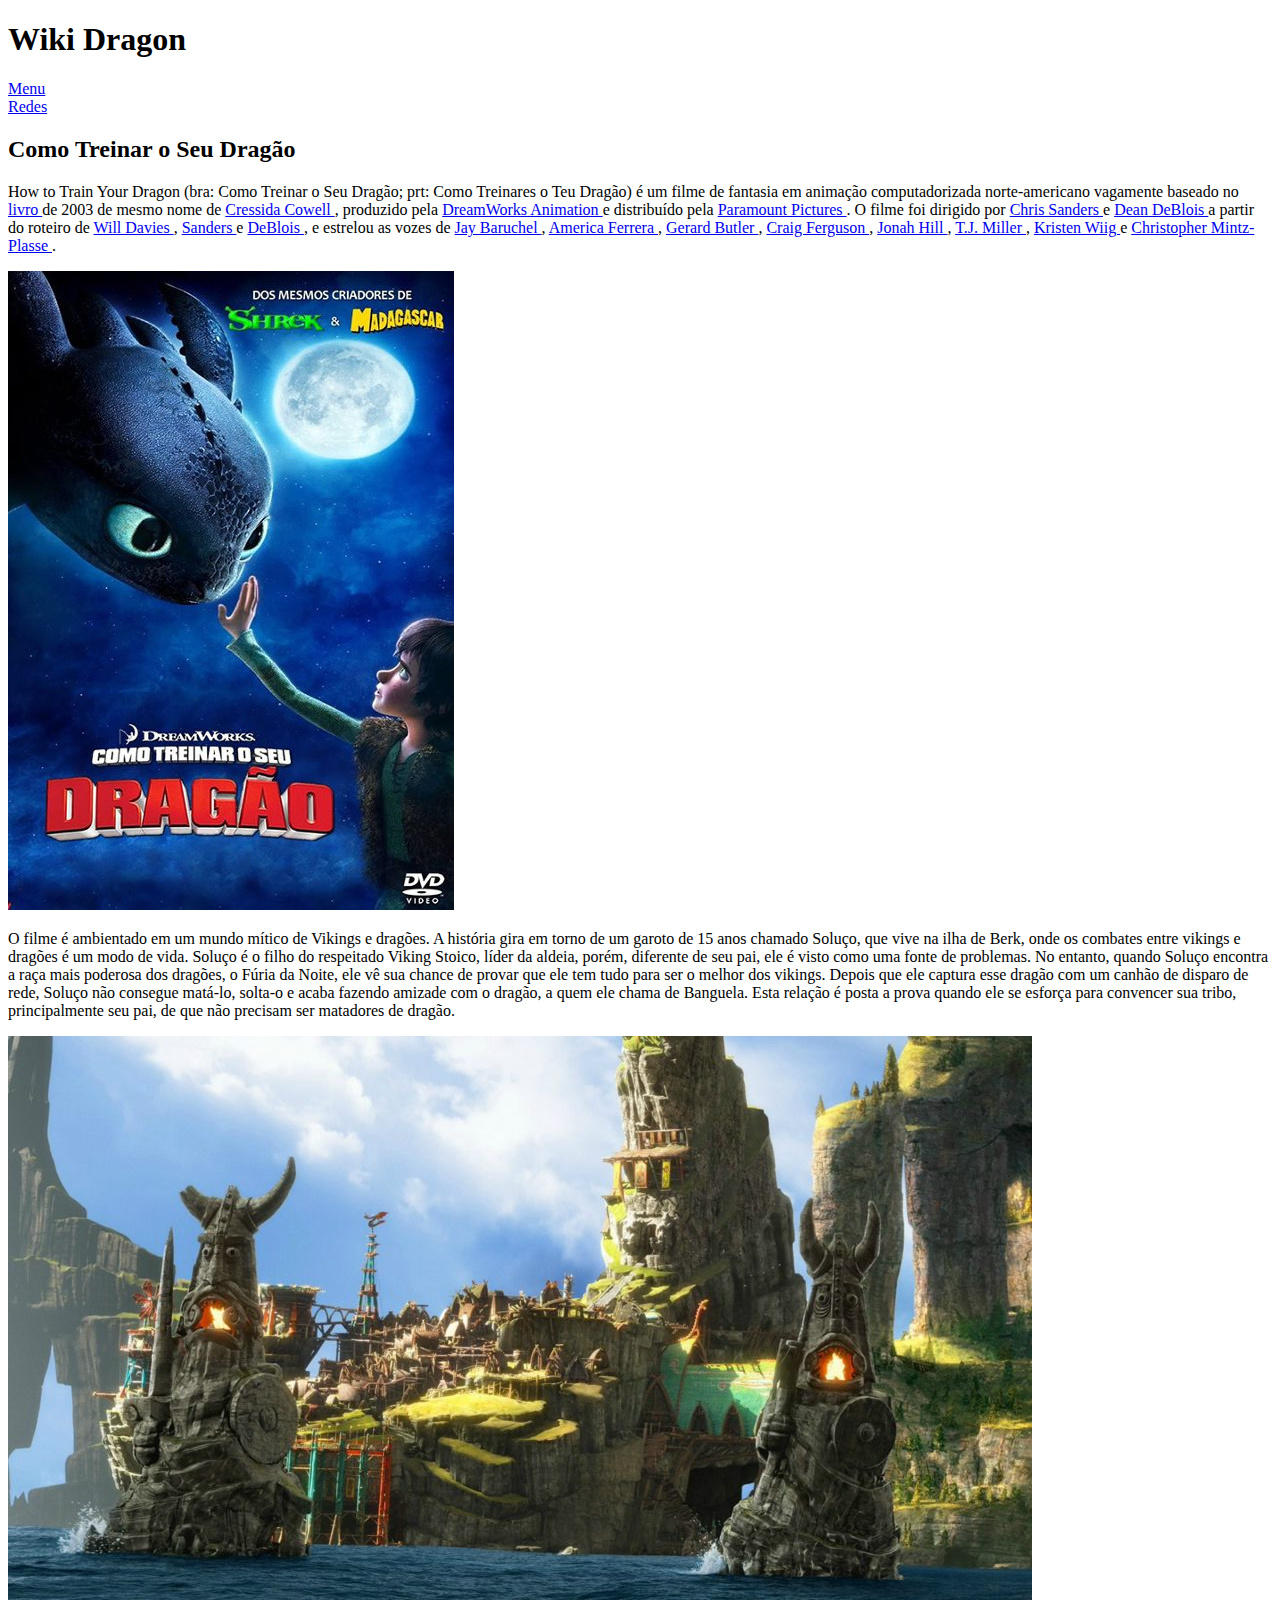
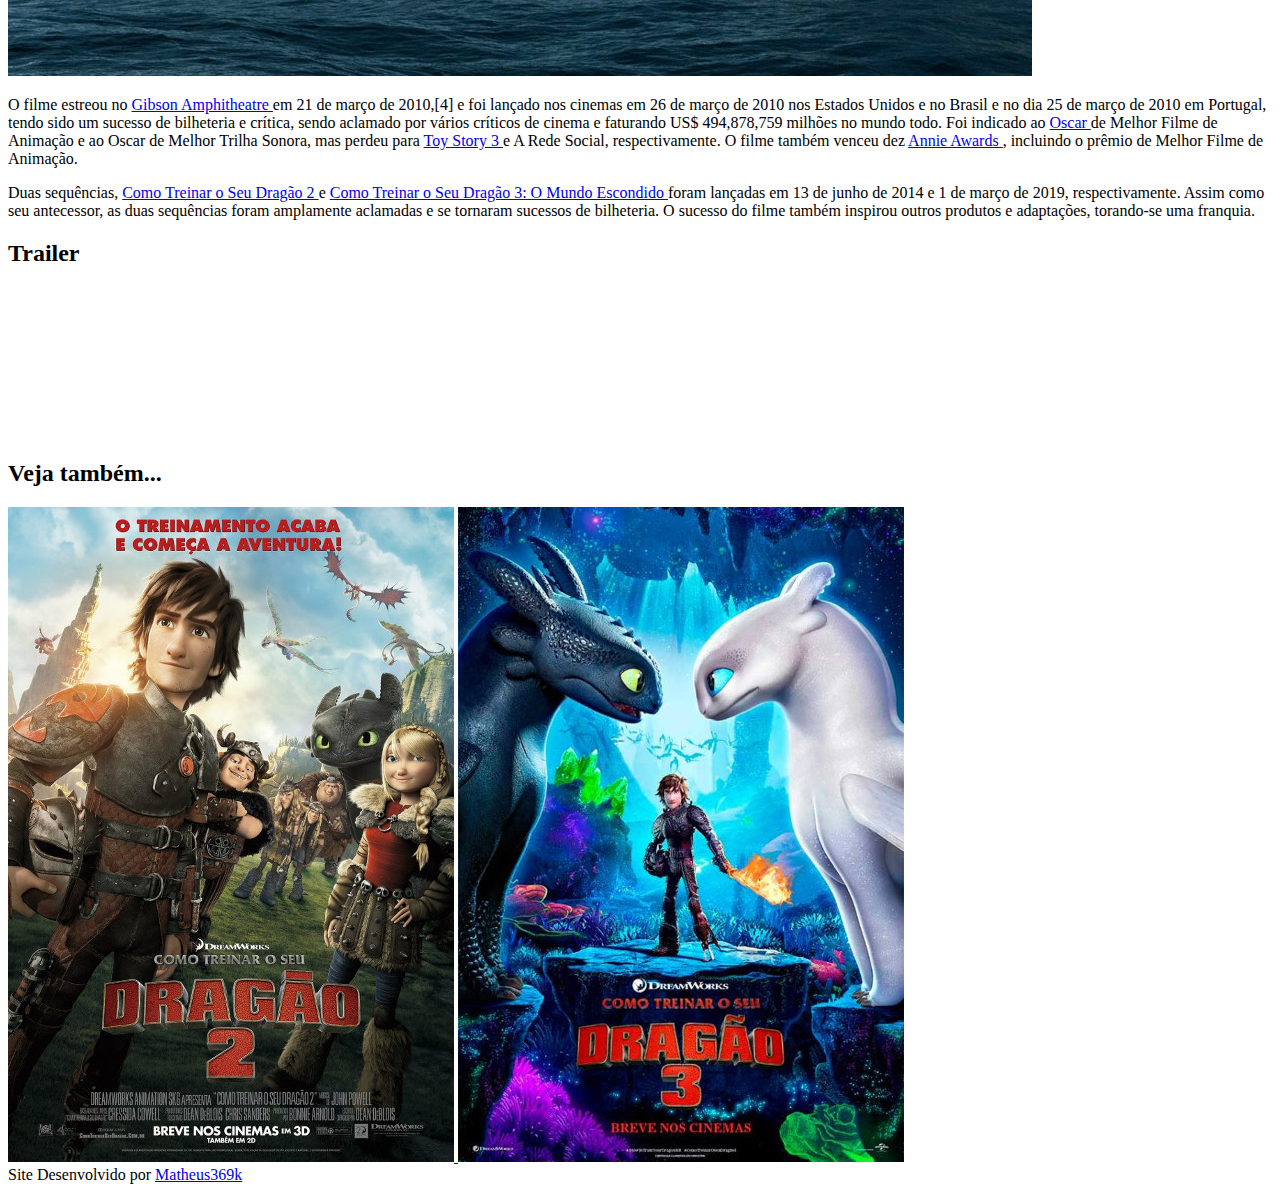
==== commit 80cde9b4: "Update index.html" ====
--- a/index.html
+++ b/index.html
@@ -190,7 +190,7 @@
         </aside>
     </main>
     <footer>
-        Site Desenvolvido por <a href="https://github.com/matheus369k" target="_blank">Matheus.G.D.M</a>
+        Site Desenvolvido por <a href="https://github.com/matheus369k" target="_blank">Matheus369k</a>
     </footer>
 </body>
 
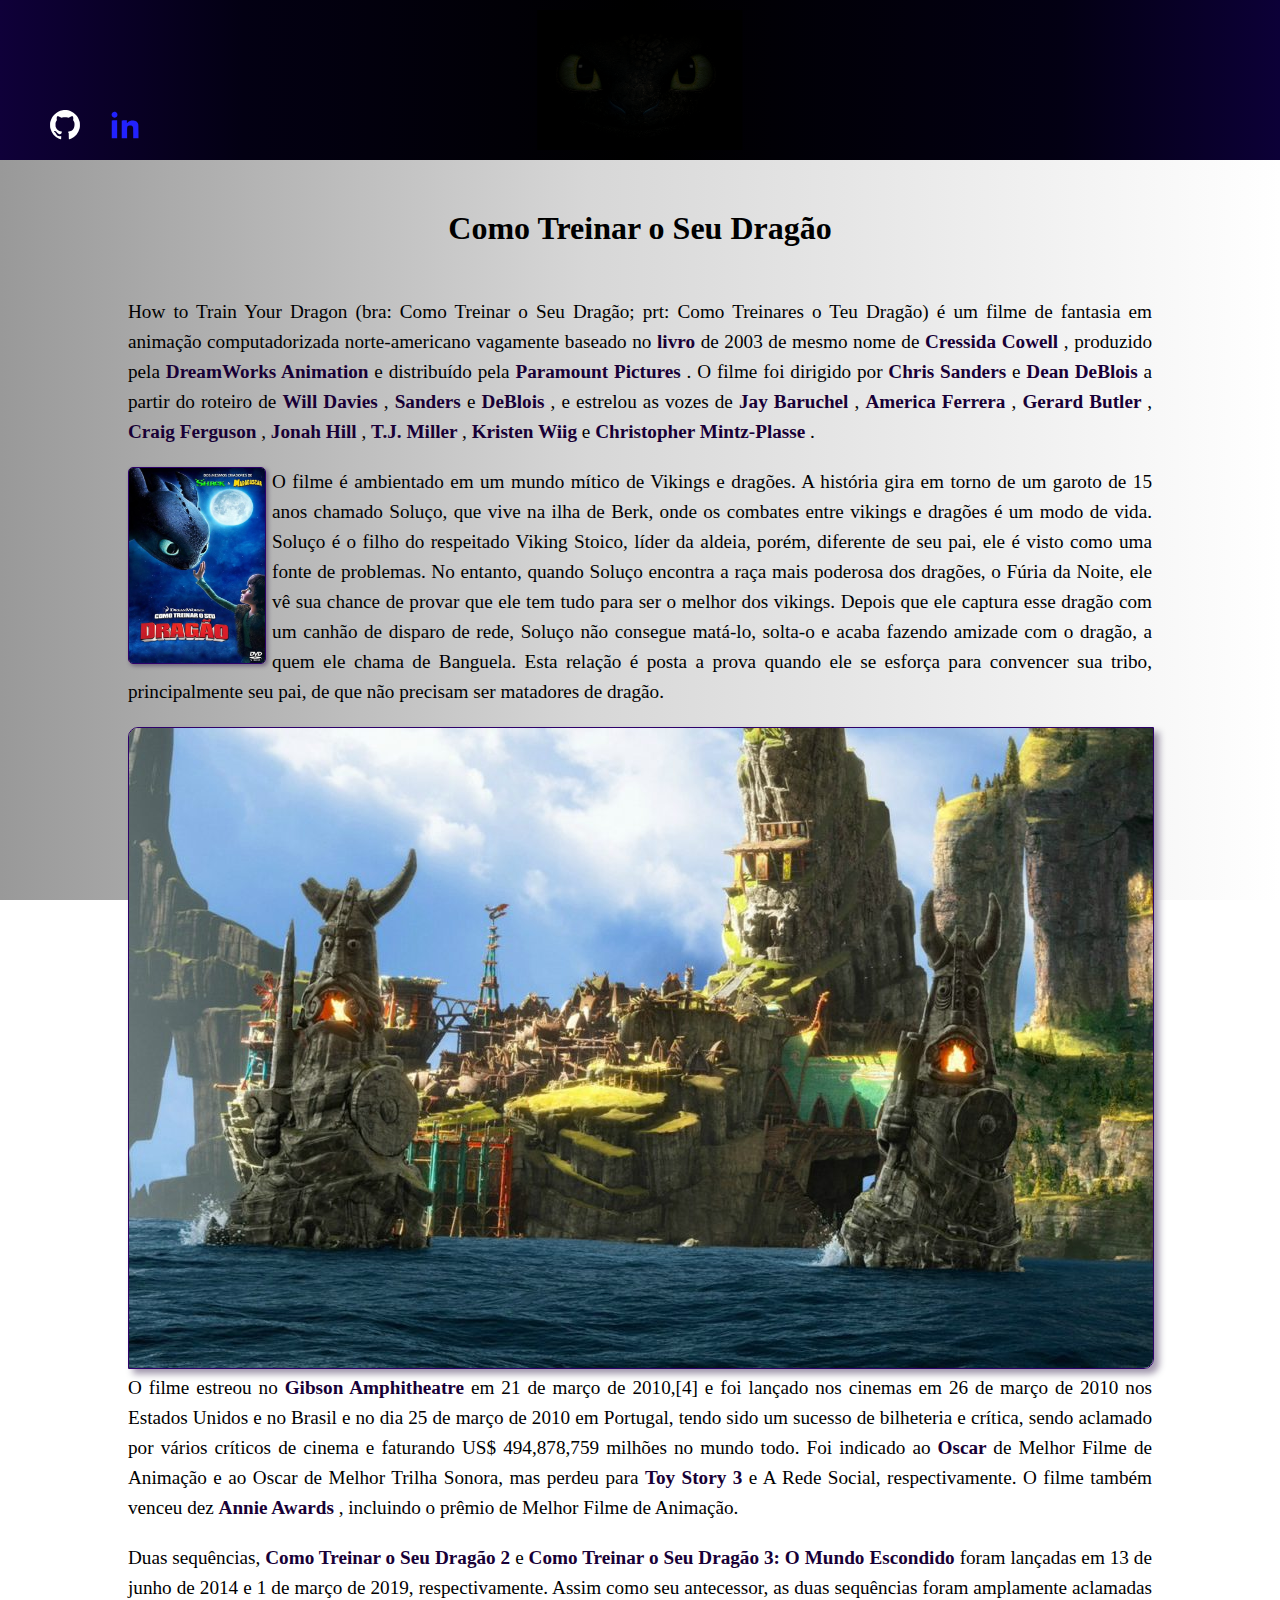
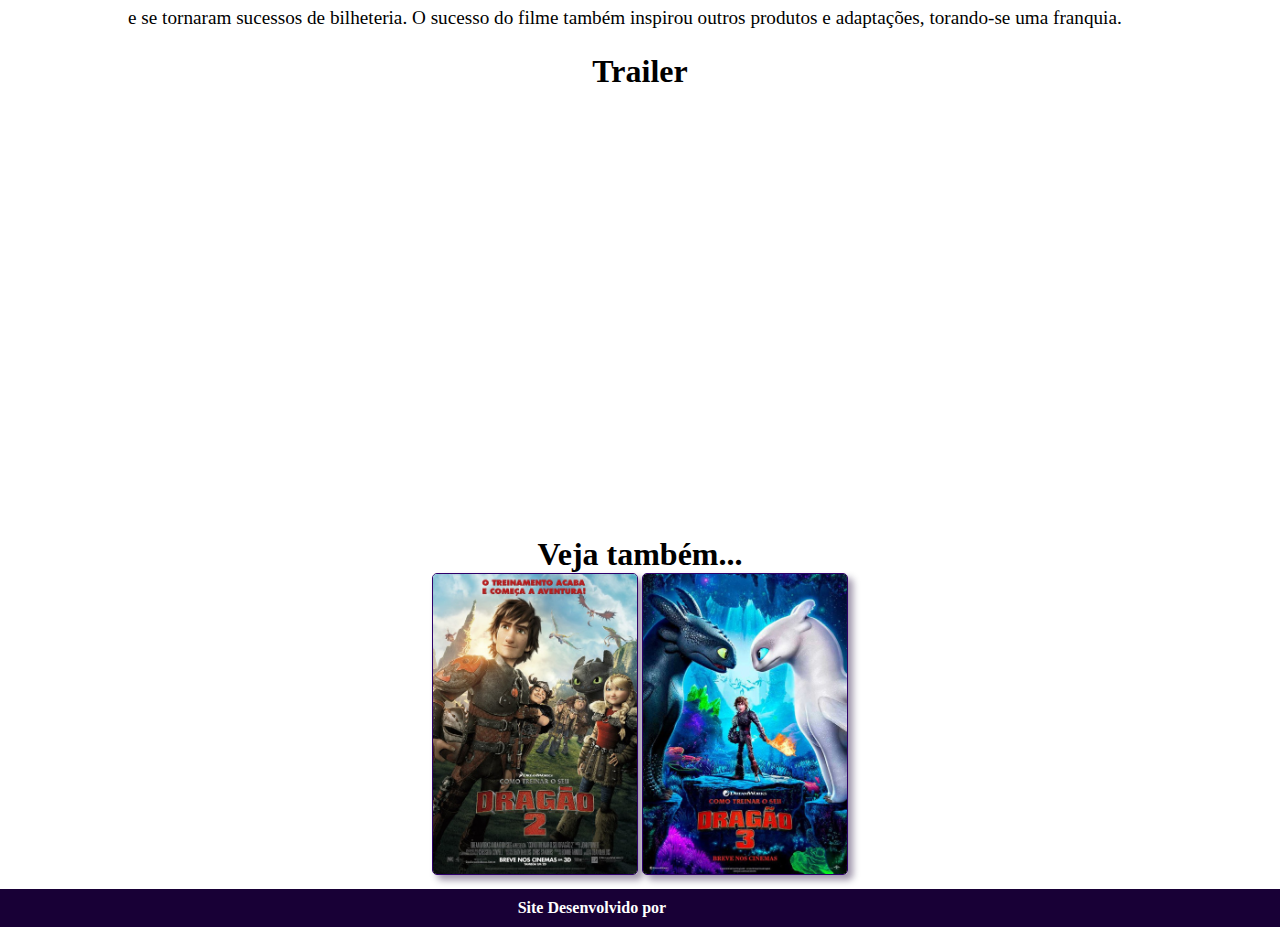
==== commit 55b7c6fe: "atualizado 01/10..." ====
--- a/index.html
+++ b/index.html
@@ -10,36 +10,32 @@
     </title>
 
     <link 
-    rel="shortcut icon" 
-    href="src/imagens/favicon.ico" 
-    type="image/x-icon">
-    <link 
-    rel="stylesheet" 
-    href="src/css/index.css">
+    rel="shortcut icon" href="src/imagens/favicon.ico"type="image/x-icon">
+    <link rel="stylesheet" href="src/css/index.css">
+    <link rel="stylesheet" href="../src/css/responsive.css">
 
 </head>
 
 <body>
 
     <header>
-
-        <h1 class="titulo">
-            Wiki Dragon
-        </h1>
-
+        <img 
+        class="banner" 
+        src="../src/imagens/wp2812326.png" 
+        alt="banner" />
         <nav>
             <li>
                 <a
-                href="#"
+                href="https://github.com/matheus369k"
                 target="_blank">
-                Menu
+                <img src="./src/imagens/github.svg" alt="Github">
                 </a>
             </li>
             <li>
                 <a
-                href="#"
+                href="https://www.linkedin.com/in/matheus-melo-6824a7274/"
                 target="_blank">
-                Redes
+                <img src="./src/imagens/linkedin.svg" alt="linkedin">
                 </a>
             </li>
         </nav>
@@ -123,12 +119,14 @@
                 </a>.
             </p>
             <img 
+            class="capa"
             src="./src/imagens/capa1.jpg" 
             alt="Capa do filme">
             <p>
                 O filme é ambientado em um mundo mítico de Vikings e dragões. A história gira em torno de um garoto de 15 anos chamado Soluço, que vive na ilha de Berk, onde os combates entre vikings e dragões é um modo de vida. Soluço é o filho do respeitado Viking Stoico, líder da aldeia, porém, diferente de seu pai, ele é visto como uma fonte de problemas. No entanto, quando Soluço encontra a raça mais poderosa dos dragões, o Fúria da Noite, ele vê sua chance de provar que ele tem tudo para ser o melhor dos vikings. Depois que ele captura esse dragão com um canhão de disparo de rede, Soluço não consegue matá-lo, solta-o e acaba fazendo amizade com o dragão, a quem ele chama de Banguela. Esta relação é posta a prova quando ele se esforça para convencer sua tribo, principalmente seu pai, de que não precisam ser matadores de dragão.
             </p>
             <img 
+            class="big_img"
             src="./src/imagens/BERK2-1024x640.jpg" 
             alt="Cena do filme">
             <p>
@@ -160,7 +158,7 @@
             <h2>
                 Trailer
             </h2>
-            <div class="conteiner">
+            <div class="container_video">
                 <iframe 
                 class="video"
                 src="https://www.youtube.com/embed/ahwG0hgCoqE" 
--- a/src/css/index.css
+++ b/src/css/index.css
@@ -0,0 +1,159 @@
+* {
+    margin: 0;
+    padding: 0;
+    list-style: none;
+    box-sizing: none;
+    text-decoration: none;
+}
+
+@import url('https://fonts.googleapis.com/css2?family=Unna:wght@400;700&display=swap');
+
+:root {
+    --color-light: #2e006a;
+    --color-dark: #180036;
+}
+
+body {
+    background: linear-gradient(90deg, rgba(153,153,153,1) 0%, rgba(215,215,215,1) 46%, rgba(255,255,255,1) 100%);
+    background-attachment: fixed;
+    height: 100vw;
+    font-family: 'Unna', serif;
+}
+
+header {
+    height: 120px;
+    font-weight: bold;
+    padding: 20px 50px;
+    background: linear-gradient(90deg, rgba(15,0,57,1) 0%, rgba(3,0,19,1) 19%, rgba(0,0,0,1) 50%, rgba(3,0,19,1) 83%, rgba(12,0,55,1) 100%);
+    color: white;
+}
+
+.banner {
+    height: 140px;
+    position: absolute;
+    top: 10px;
+    left: 50%;
+    transform: translate(-50%, 0);
+    border: none;
+    box-shadow: 0 0 30px 0px brgba(0, 0, 0, 0.603);
+    opacity: 90%;
+}
+
+nav {
+    margin-top: 90px;
+    display: flex;
+    flex-direction: row;
+    gap: 30px;
+}
+
+nav img{
+    width: 30px;
+    border: none;
+    z-index: 1;
+}
+
+nav img:hover {
+    transition: .5s;
+    transform: scale(1.2);
+}
+
+main {
+    padding: 50px;
+    display: flex;
+    flex-direction: column;
+    justify-content: center;
+    align-items: center;
+}
+
+article{
+    max-width: 1024px;
+    width: 100%;
+    display: block;
+    margin: auto;
+}
+
+h2 {
+    text-align: center;
+    font-size: 2em;
+    margin-bottom: 50px;
+}
+
+li,
+p {
+    max-width: 1024px;
+    font-size: 1.2em;
+    line-height: 30px;
+    text-align: justify;
+    margin-bottom: 20px;
+}
+
+li {
+    font-size: 1.1em;
+    margin-bottom: 5px;
+}
+
+span {
+    font-weight: bold;
+} 
+
+.capa {
+    margin: 0 6px 6px 0;
+    border-radius: 5px;
+    height: 195px;
+    float: left;
+    box-shadow: 2px 2px 4px #1800366a;
+}
+
+.big_img {
+    width: 100%;
+    border-radius: 10px 0 10px 0;
+    box-shadow: 5px 5px 7px #1800366a;
+}
+
+img {
+    border:1px solid var(--color-light);
+}
+
+a {
+    color: var(--color-dark);
+    font-weight: bold;
+}
+
+a:hover {
+    color: var(--color-light);
+}
+
+.container_video {
+    position: relative;
+    padding-bottom: 56%;
+}
+
+.video {
+    position: absolute;
+    height: 70%;
+    width: 65%;
+    left: 50%;
+    transform: translate(-50%,-10%);
+}
+
+aside {
+    z-index: 1;
+    margin-top: -15%;
+}
+
+.extra img {
+    height: 300px;
+    margin-top: -50px;
+    border-radius: 5px;
+    box-shadow: 5px 5px 7px #1800366a;
+    border:1px solid var(--color-light);
+}
+
+footer {
+    background-color: var(--color-dark);
+    text-align: center;
+    color: #ffffff;
+    padding: 10px;
+    margin-top: -40px;
+    font-weight: bold;
+}--- a/src/css/responsive.css
+++ b/src/css/responsive.css
@@ -0,0 +1,52 @@
+@media (max-width: 1024px) {
+    .video {
+        left: 0;
+        transform: translate(0, 0);
+        min-width: 100%;
+        min-height: 100%;
+    }
+
+    aside {
+        margin-top: 0;
+    }
+    
+}
+
+@media (max-width: 768px) {
+    header{
+        padding: 5px 15px;
+        background: linear-gradient(90deg, rgba(15,0,57,1) 0%, rgba(3,0,19,1) 15%, rgba(0,0,0,1) 30%, rgba(3,0,19,1) 85%, rgba(12,0,55,1) 100%);
+    }
+
+    .banner{
+        height: 120px;
+    }
+
+    main {
+        padding: 10px;
+    }
+
+    footer {
+        margin-top: 0;
+    }
+}
+
+@media (max-width: 443px) {
+    .banner {
+        top: 35px;
+        height: 70px;
+        box-shadow: 0 0 40px 0px brgba(0, 0, 0, 0.603);
+    }
+
+    nav img {
+        width: 20px;
+    }
+
+    .capa {
+        height: 140px;
+    }
+
+    .extra img {
+        height: 150px;
+    }
+}
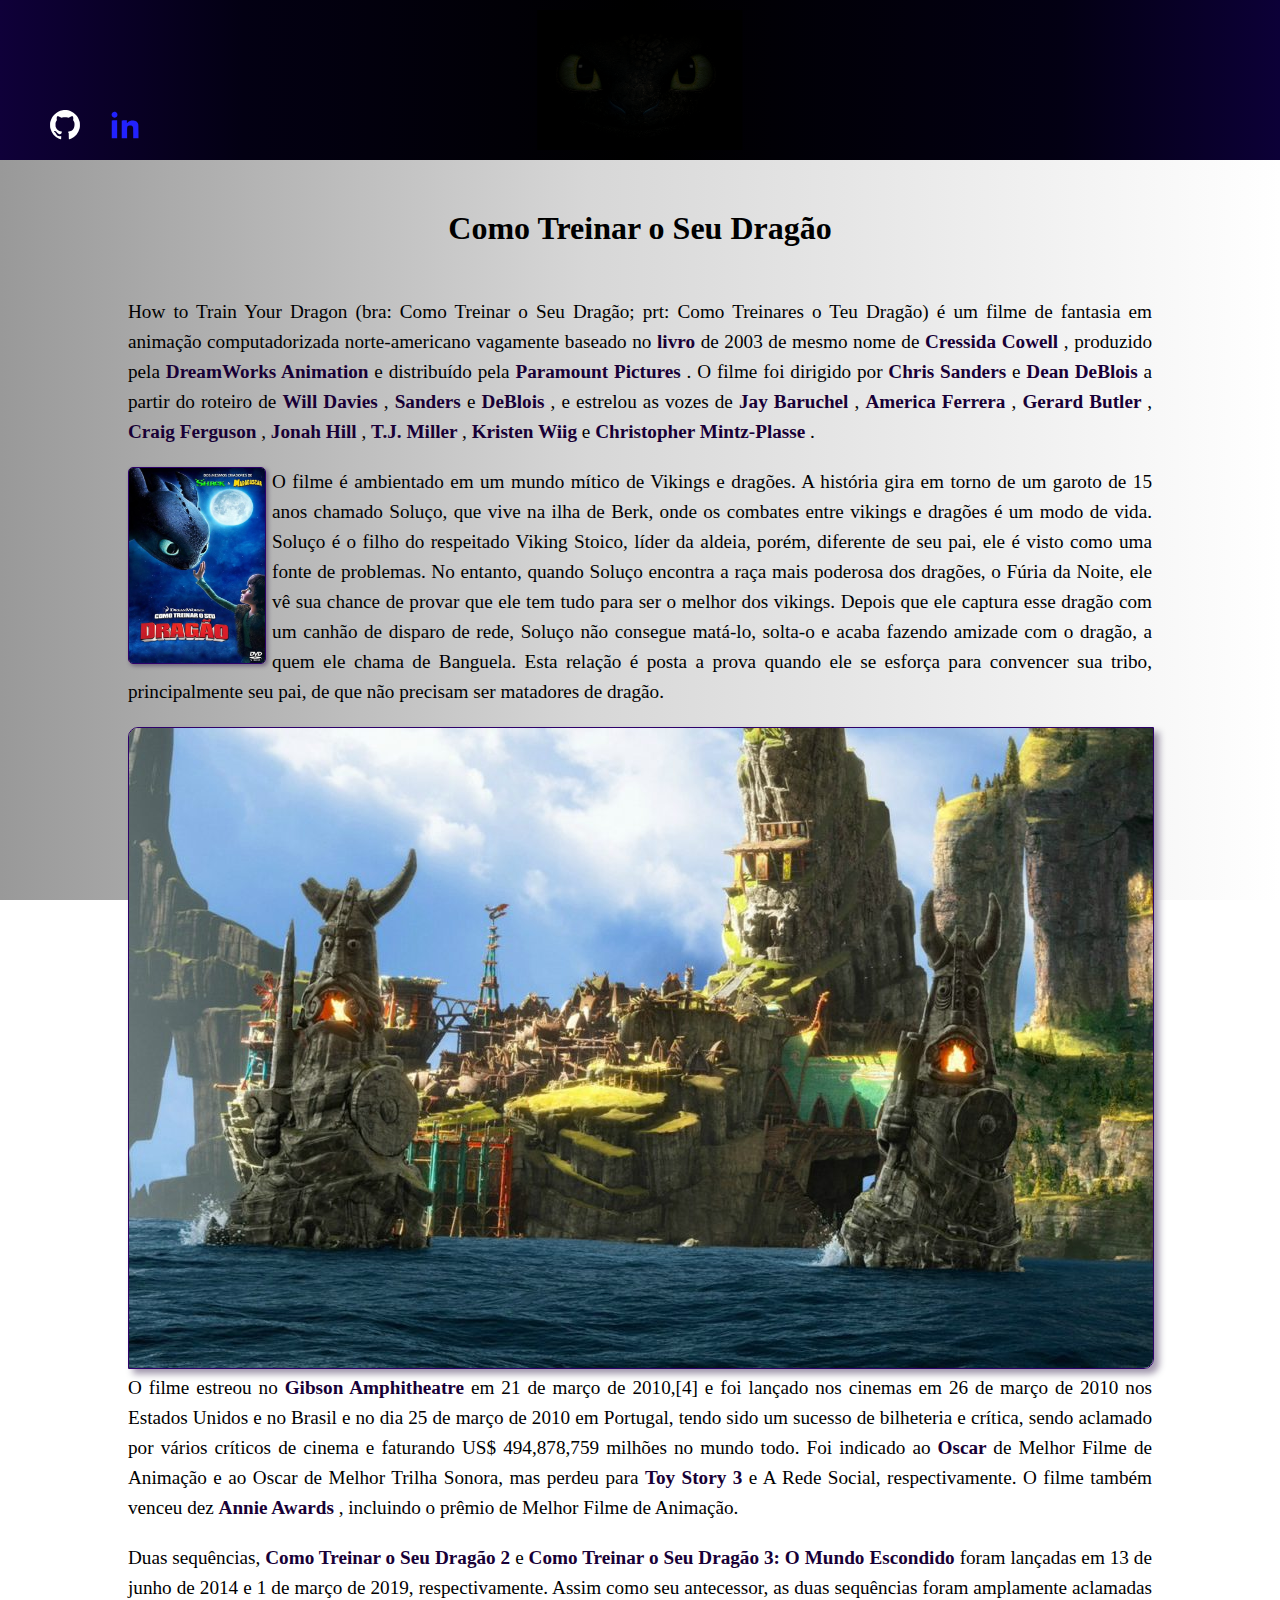
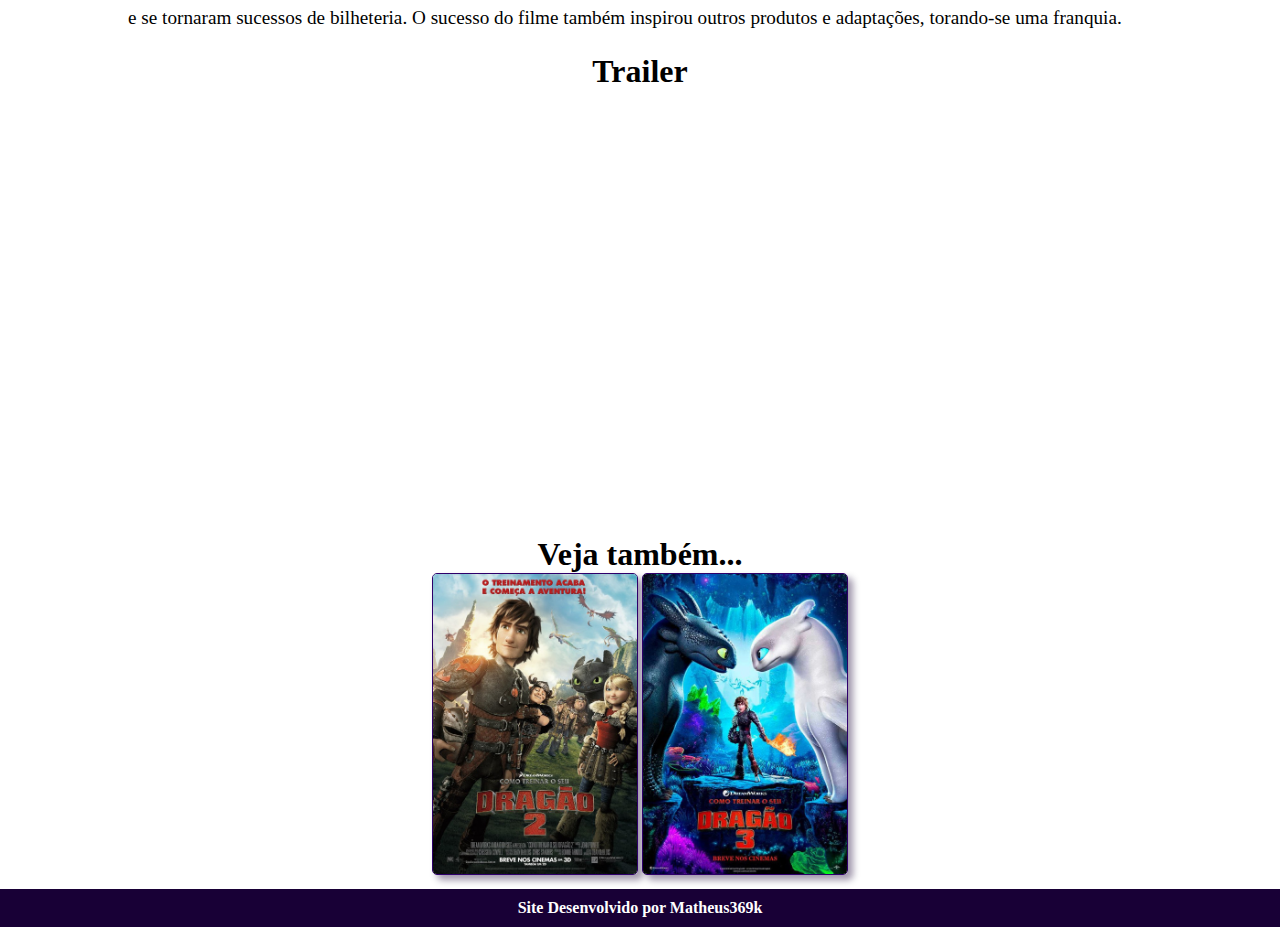
==== commit 1ddb86de: "..." ====
--- a/index.html
+++ b/index.html
@@ -12,7 +12,7 @@
     <link 
     rel="shortcut icon" href="src/imagens/favicon.ico"type="image/x-icon">
     <link rel="stylesheet" href="src/css/index.css">
-    <link rel="stylesheet" href="../src/css/responsive.css">
+    <link rel="stylesheet" href="./src/css/responsive.css">
 
 </head>
 
@@ -21,7 +21,7 @@
     <header>
         <img 
         class="banner" 
-        src="../src/imagens/wp2812326.png" 
+        src="./src/imagens/wp2812326.png" 
         alt="banner" />
         <nav>
             <li>
--- a/src/css/index.css
+++ b/src/css/index.css
@@ -156,4 +156,8 @@
     padding: 10px;
     margin-top: -40px;
     font-weight: bold;
+}
+
+footer a{
+    color: #ffffff;
 }